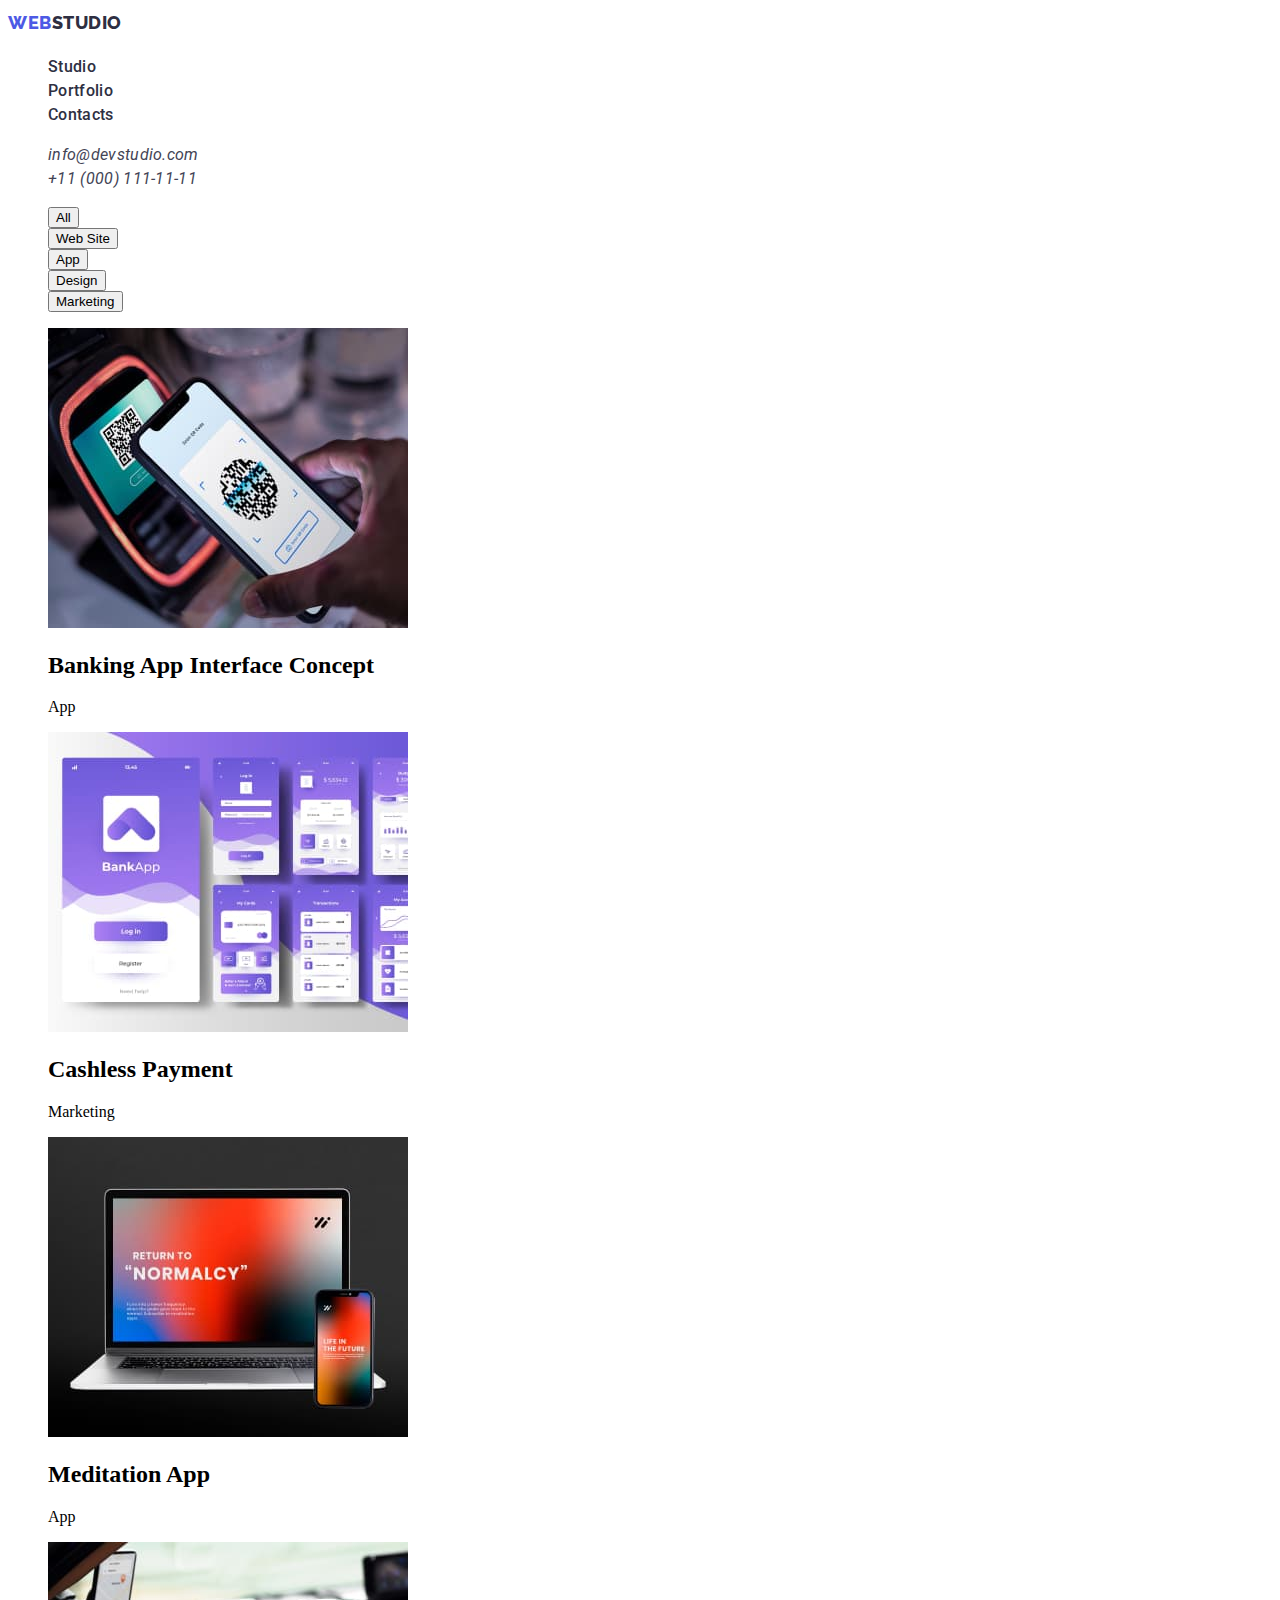
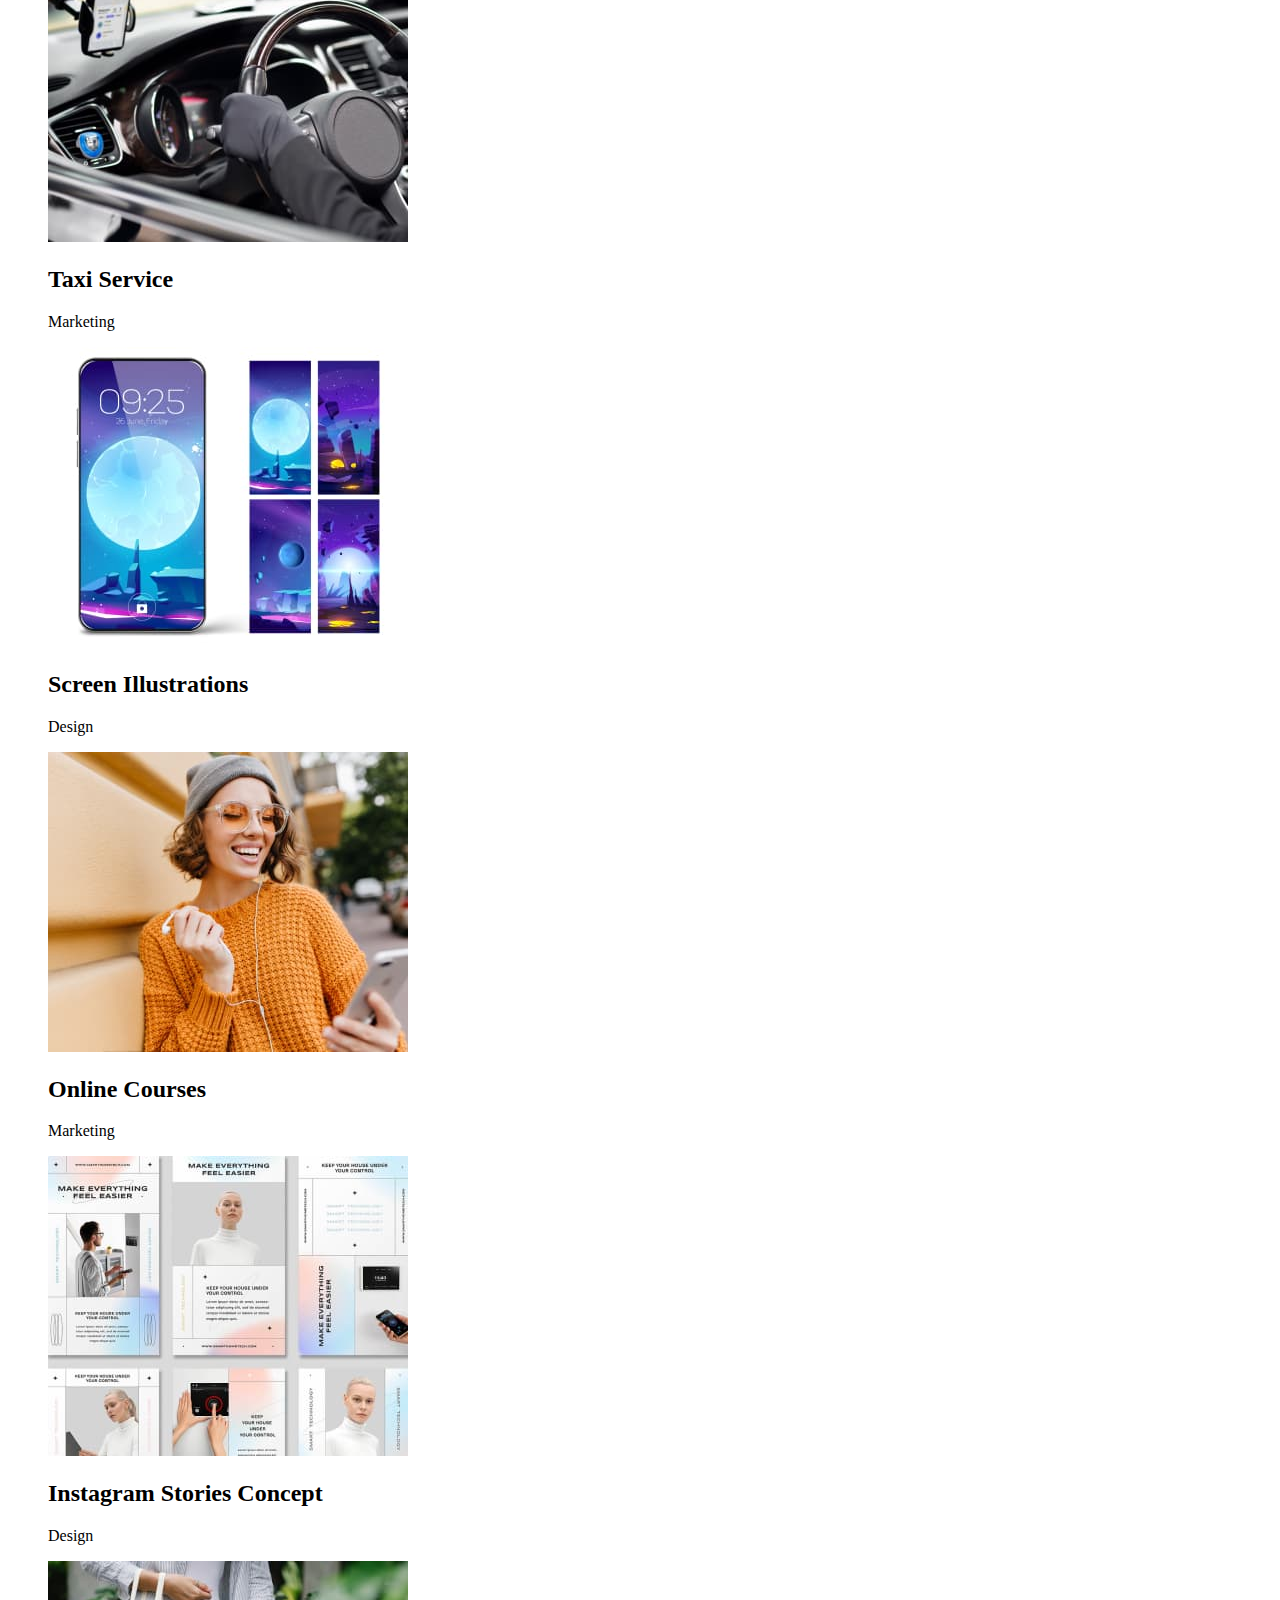
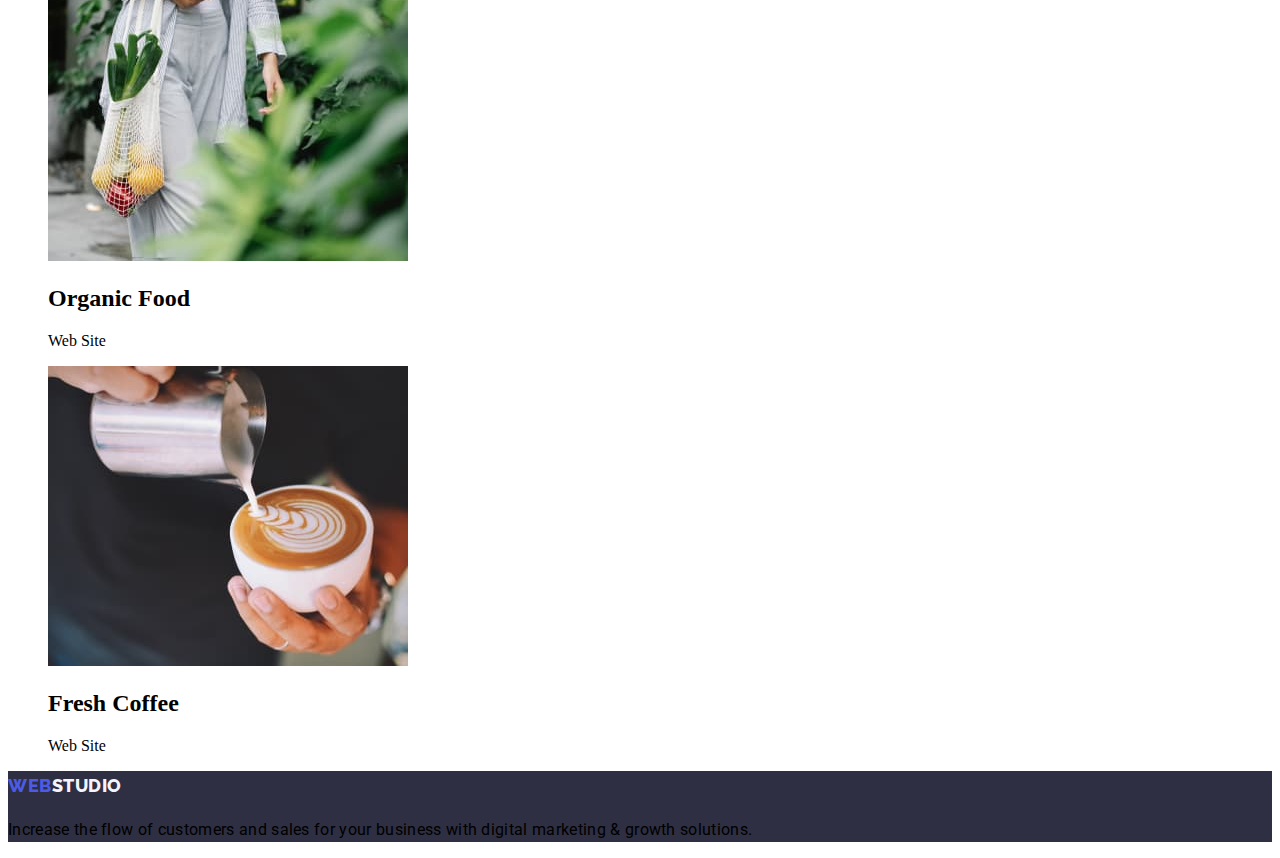
==== portfolio.html @ 64f7fc0b "css" ====
<!DOCTYPE html>
<html lang="en">
  <head>
    <meta charset="UTF-8" />
    <meta http-equiv="X-UA-Compatible" content="IE=edge" />
    <meta name="viewport" content="width=device-width, initial-scale=1.0" />
    <title>Portfolio</title>
    <link rel="preconnect" href="https://fonts.googleapis.com" />
    <link rel="preconnect" href="https://fonts.gstatic.com" crossorigin />
    <link
      href="https://fonts.googleapis.com/css2?family=Raleway:wght@800&family=Roboto:wght@400;500;700;900&display=swap"
      rel="stylesheet"
    />
    <link rel="stylesheet" href="./css/styles.css" />
  </head>
  <body>
    <header>
      <nav>
        <a class="logo link" href="./index.html"
          >WEB<span class="second-part-logo-header">STUDIO</span></a
        >
        <ul class="list">
          <li><a class="menu-link link" href="./index.html">Studio</a></li>
          <li>
            <a class="menu-link link" href="./portfolio.html">Portfolio</a>
          </li>
          <li><a class="menu-link link" href="">Contacts</a></li>
        </ul>
      </nav>
      <address>
        <ul class="list">
          <li>
            <a class="contacts link" href="mailto:info@devstudio.com"
              >info@devstudio.com</a
            >
          </li>
          <li>
            <a class="contacts link" href="tel:+110001111111"
              >+11 (000) 111-11-11</a
            >
          </li>
        </ul>
      </address>
    </header>
    <section>
      <ul class="list">
        <li><button type="button">All</button></li>
        <li><button type="button">Web Site</button></li>
        <li><button type="button">App</button></li>
        <li><button type="button">Design</button></li>
        <li><button type="button">Marketing</button></li>
      </ul>
      <ul class="list">
        <li>
          <img
            src="./images/section-1-image-1.jpg"
            alt="image"
            width="360"
            height="300"
          />
          <h2>Banking App Interface Concept</h2>
          <p>App</p>
        </li>
        <li>
          <img
            src="./images/section-1-image-2.jpg"
            alt="image"
            width="360"
            height="300"
          />
          <h2>Cashless Payment</h2>
          <p>Marketing</p>
        </li>
        <li>
          <img
            src="./images/section-1-image-3.jpg"
            alt="image"
            width="360"
            height="300"
          />
          <h2>Meditation App</h2>
          <p>App</p>
        </li>
      </ul>
    </section>
    <section>
      <ul class="list">
        <li>
          <img
            src="./images/section-2-image-1.jpg"
            alt="image"
            width="360"
            height="300"
          />
          <h2>Taxi Service</h2>
          <p>Marketing</p>
        </li>
        <li>
          <img
            src="./images/section-2-image-2.jpg"
            alt="image"
            width="360"
            height="300"
          />
          <h2>Screen Illustrations</h2>
          <p>Design</p>
        </li>
        <li>
          <img
            src="./images/section-2-image-3.jpg"
            alt="image"
            width="360"
            height="300"
          />
          <h2>Online Courses</h2>
          <p>Marketing</p>
        </li>
      </ul>
    </section>
    <section>
      <ul class="list">
        <li>
          <img
            src="./images/section-3-image-1.jpg"
            alt="image"
            width="360"
            height="300"
          />
          <h2>Instagram Stories Concept</h2>
          <p>Design</p>
        </li>
        <li>
          <img
            src="./images/section-3-image-2.jpg"
            alt="image"
            width="360"
            height="300"
          />
          <h2>Organic Food</h2>
          <p>Web Site</p>
        </li>
        <li>
          <img
            src="./images/section-3-image-3.jpg"
            alt="image"
            width="360"
            height="300"
          />
          <h2>Fresh Coffee</h2>
          <p>Web Site</p>
        </li>
      </ul>
    </section>
    <footer class="page-footer">
      <a class="logo link" href="./index.html"
        >WEB<span class="second-part-logo-footer">STUDIO</span></a
      >
      <p class="text-footer">
        Increase the flow of customers and sales for your business with digital
        marketing & growth solutions.
      </p>
    </footer>
  </body>
</html>
---- css/styles.css ----
button {
  cursor: pointer;
}
.menu-link {
  font-family: "Roboto", sans-serif;
  font-weight: 500;
  font-size: 16px;
  line-height: 24px;
  letter-spacing: 0.02em;

  color: #2e2f42;
}
.list {
  list-style: none;
}
.link {
  text-decoration: none;
}
.contacts {
  font-family: "Roboto", sans-serif;
  font-weight: 400;
  font-size: 16px;
  line-height: 24px;
  letter-spacing: 0.02em;

  color: #434455;
}
.text-footer {
  font-family: "Roboto", sans-serif;
  font-weight: 400;
  font-size: 16px;
  line-height: 24px;
  letter-spacing: 0.02em;

  /* color: #f4f4fd; */
}
.page-title {
  font-family: "Roboto", sans-serif;
  font-weight: 700;
  font-size: 56px;
  line-height: 60px;
  text-align: center;
  letter-spacing: 0.02em;

  /* color: #FFFFFF; */
}
.subtitle {
  font-family: "Roboto", sans-serif;
  font-weight: 500;
  font-size: 20px;
  line-height: 24px;
  letter-spacing: 0.02em;

  color: #2e2f42;
}
.description {
  font-family: "Roboto", sans-serif;
  font-weight: 400;
  font-size: 16px;
  line-height: 24px;
  letter-spacing: 0.02em;

  color: #434455;
}
.section-title {
  font-family: "Roboto", sans-serif;
  font-weight: 700;
  font-size: 36px;
  line-height: 1.11;
  text-align: center;
  letter-spacing: 0.02em;
  text-transform: capitalize;

  color: #2e2f42;
}
.center-subtitle {
  font-family: "Roboto", sans-serif;
  font-weight: 500;
  font-size: 20px;
  line-height: 24px;
  text-align: center;
  letter-spacing: 0.02em;

  color: #2e2f42;
}
.center-description {
  font-family: "Roboto", sans-serif;
  font-weight: 400;
  font-size: 16px;
  line-height: 24px;
  text-align: center;
  letter-spacing: 0.02em;

  color: #434455;
}
.logo {
  font-family: "Raleway", sans-serif;
  font-weight: 800;
  font-size: 18px;
  line-height: 1.7;
  display: flex;
  align-items: center;
  letter-spacing: 0.03em;
  text-transform: uppercase;

  color: #4d5ae5;
}
.last-section {
  background-color: #f4f4fd;
}
.first-item {
  background-color: #ffffff;
}
.page-footer {
  background-color: #2e2f42;
}
.second-part-logo-footer {
  font-family: "Raleway", sans-serif;
  font-weight: 800;
  font-size: 18px;
  line-height: 1.7;
  display: flex;
  align-items: center;
  letter-spacing: 0.03em;
  text-transform: uppercase;

  color: #f4f4fd;
}
.second-part-logo-header {
  font-family: "Raleway", sans-serif;
  font-weight: 800;
  font-size: 18px;
  line-height: 1.7;
  display: flex;
  align-items: center;
  letter-spacing: 0.03em;
  text-transform: uppercase;

  color: #2e2f42;
}
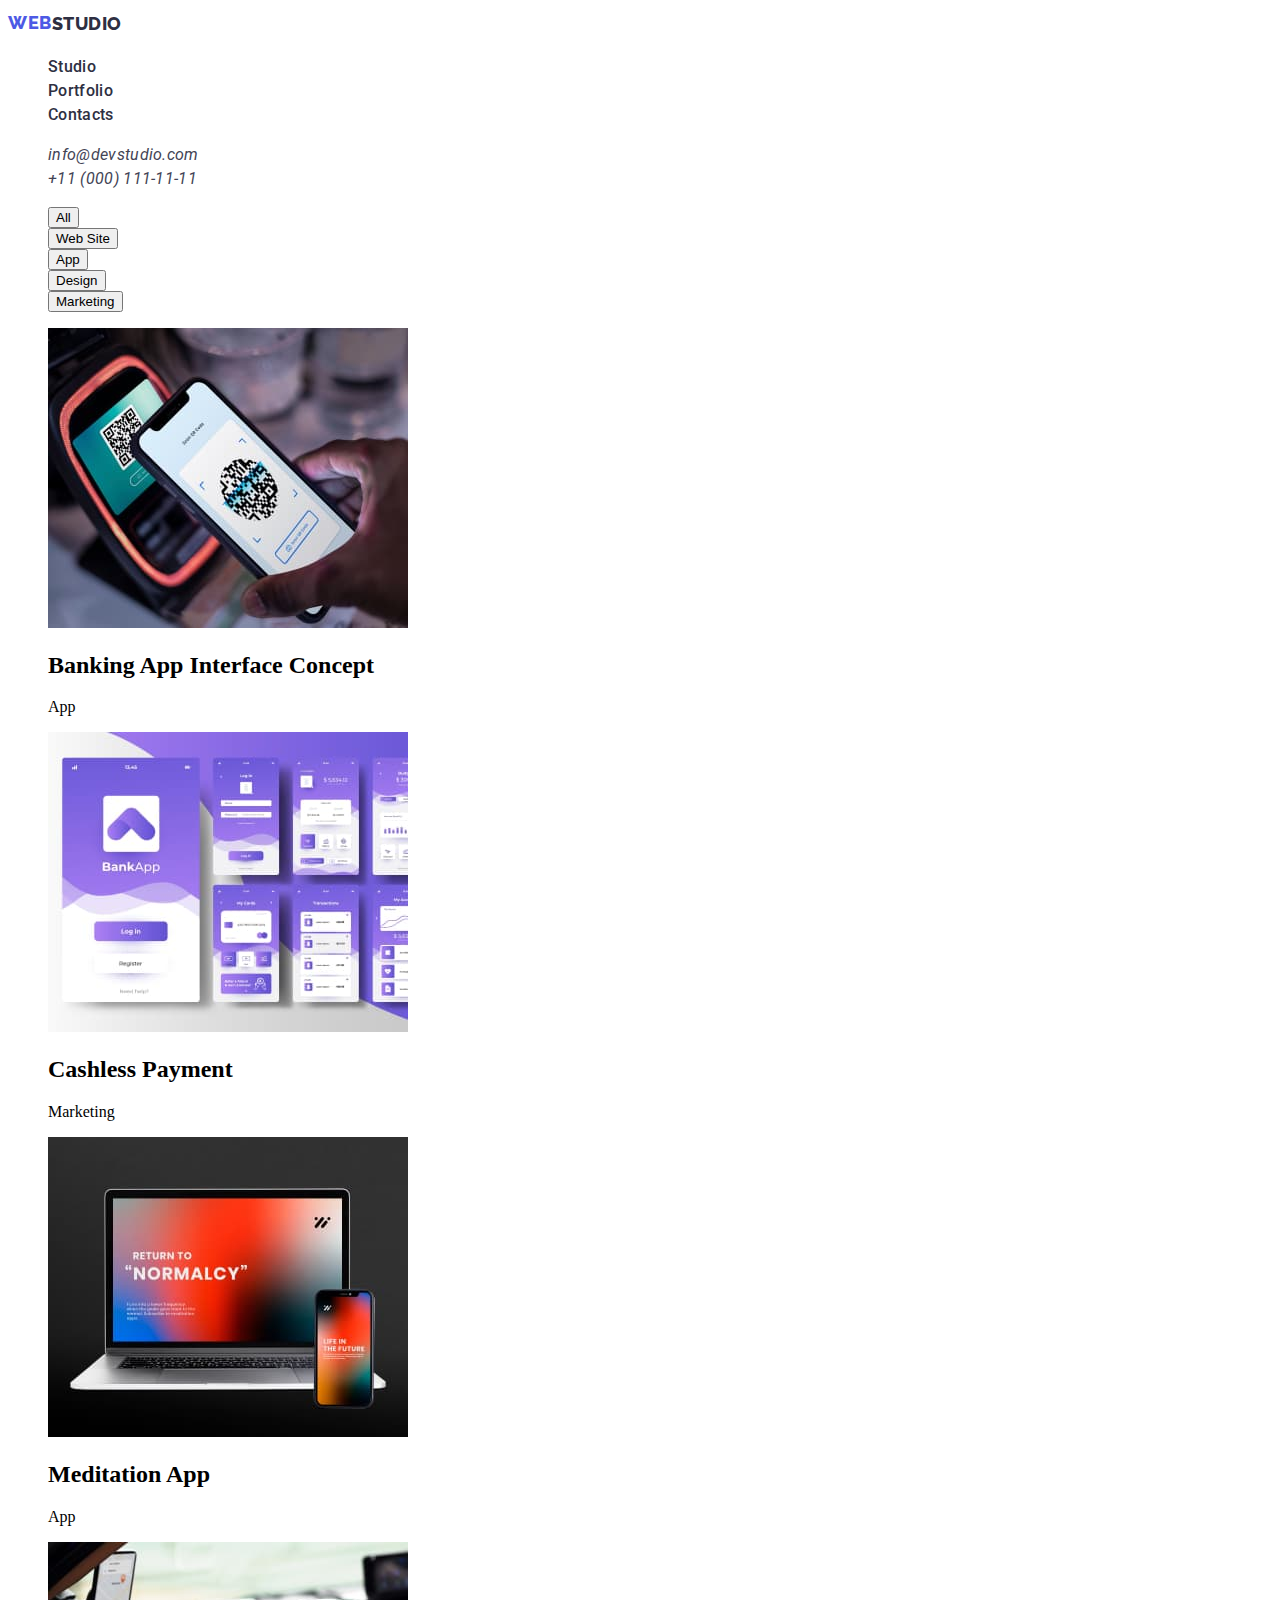
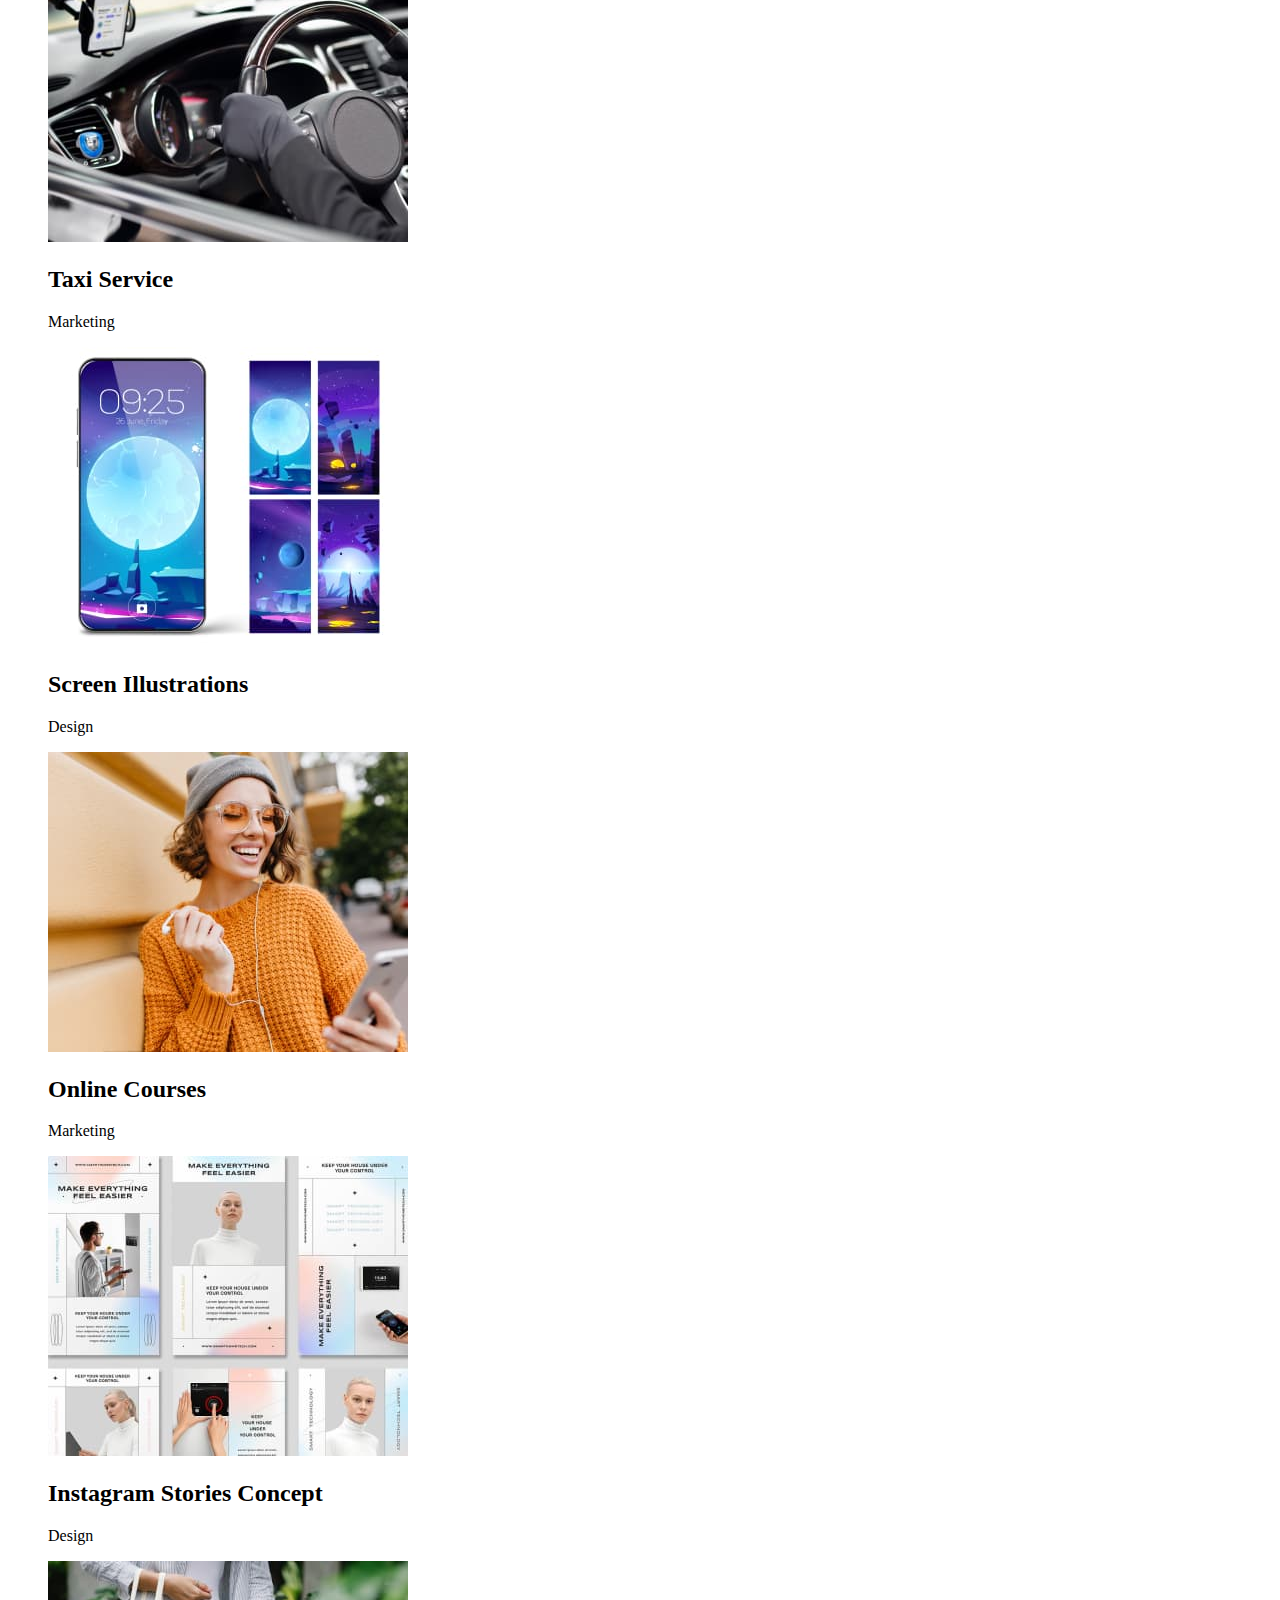
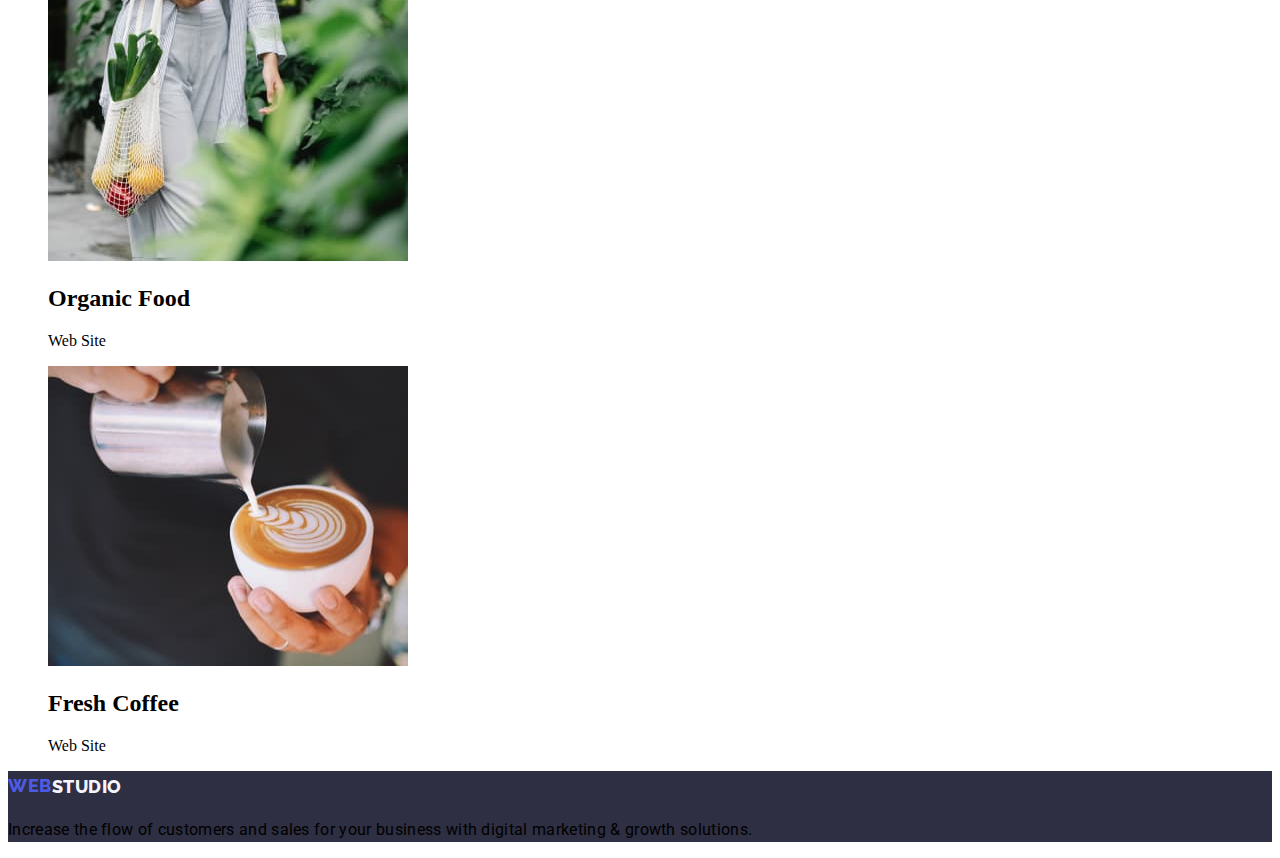
==== commit 4b176149: "css" ====
--- a/portfolio.html
+++ b/portfolio.html
@@ -17,7 +17,7 @@
     <header>
       <nav>
         <a class="logo link" href="./index.html"
-          >WEB<span class="second-part-logo-header">STUDIO</span></a
+          >WEB<span class="second-part-logo-header">Studio</span></a
         >
         <ul class="list">
           <li><a class="menu-link link" href="./index.html">Studio</a></li>
@@ -153,7 +153,7 @@
     </section>
     <footer class="page-footer">
       <a class="logo link" href="./index.html"
-        >WEB<span class="second-part-logo-footer">STUDIO</span></a
+        >WEB<span class="second-part-logo-footer">Studio</span></a
       >
       <p class="text-footer">
         Increase the flow of customers and sales for your business with digital
--- a/css/styles.css
+++ b/css/styles.css
@@ -118,7 +118,7 @@
   font-family: "Raleway", sans-serif;
   font-weight: 800;
   font-size: 18px;
-  line-height: 1.7;
+  line-height: 1.17;
   display: flex;
   align-items: center;
   letter-spacing: 0.03em;
@@ -130,7 +130,7 @@
   font-family: "Raleway", sans-serif;
   font-weight: 800;
   font-size: 18px;
-  line-height: 1.7;
+  line-height: 1.17;
   display: flex;
   align-items: center;
   letter-spacing: 0.03em;
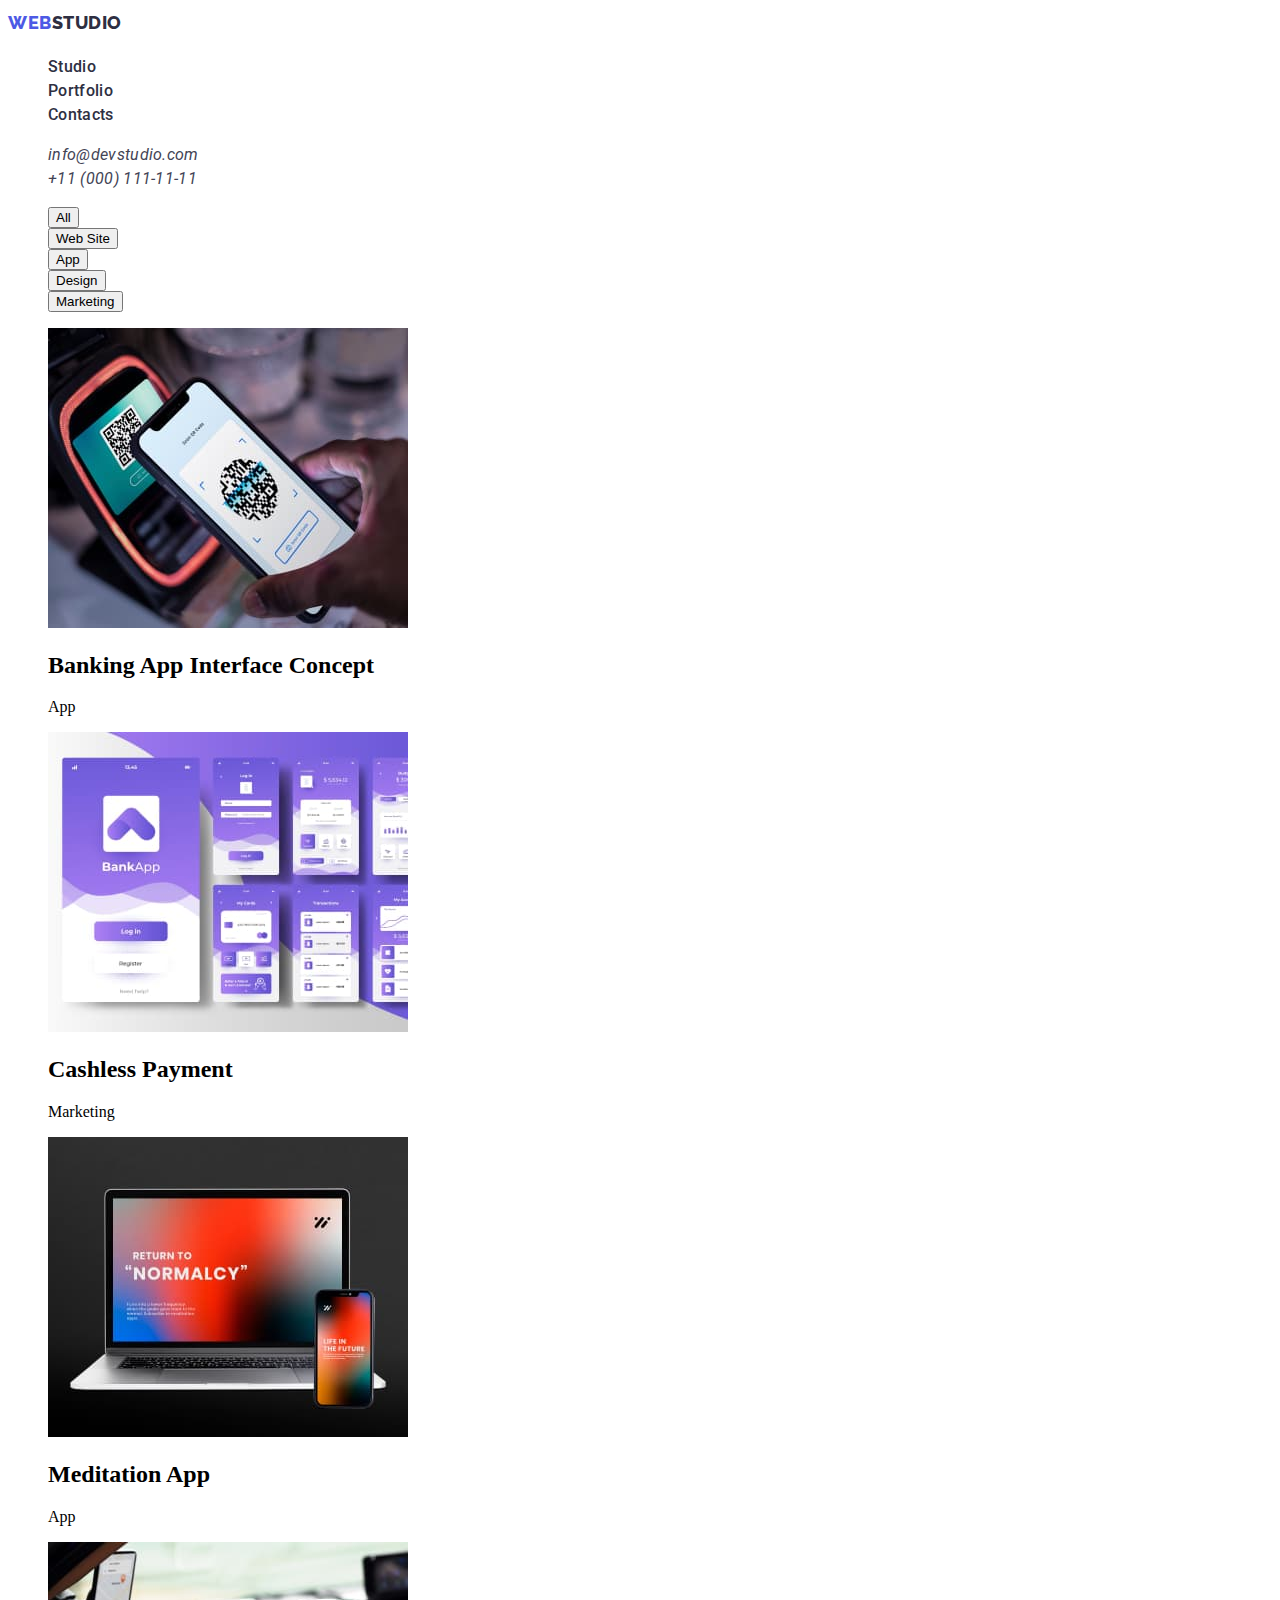
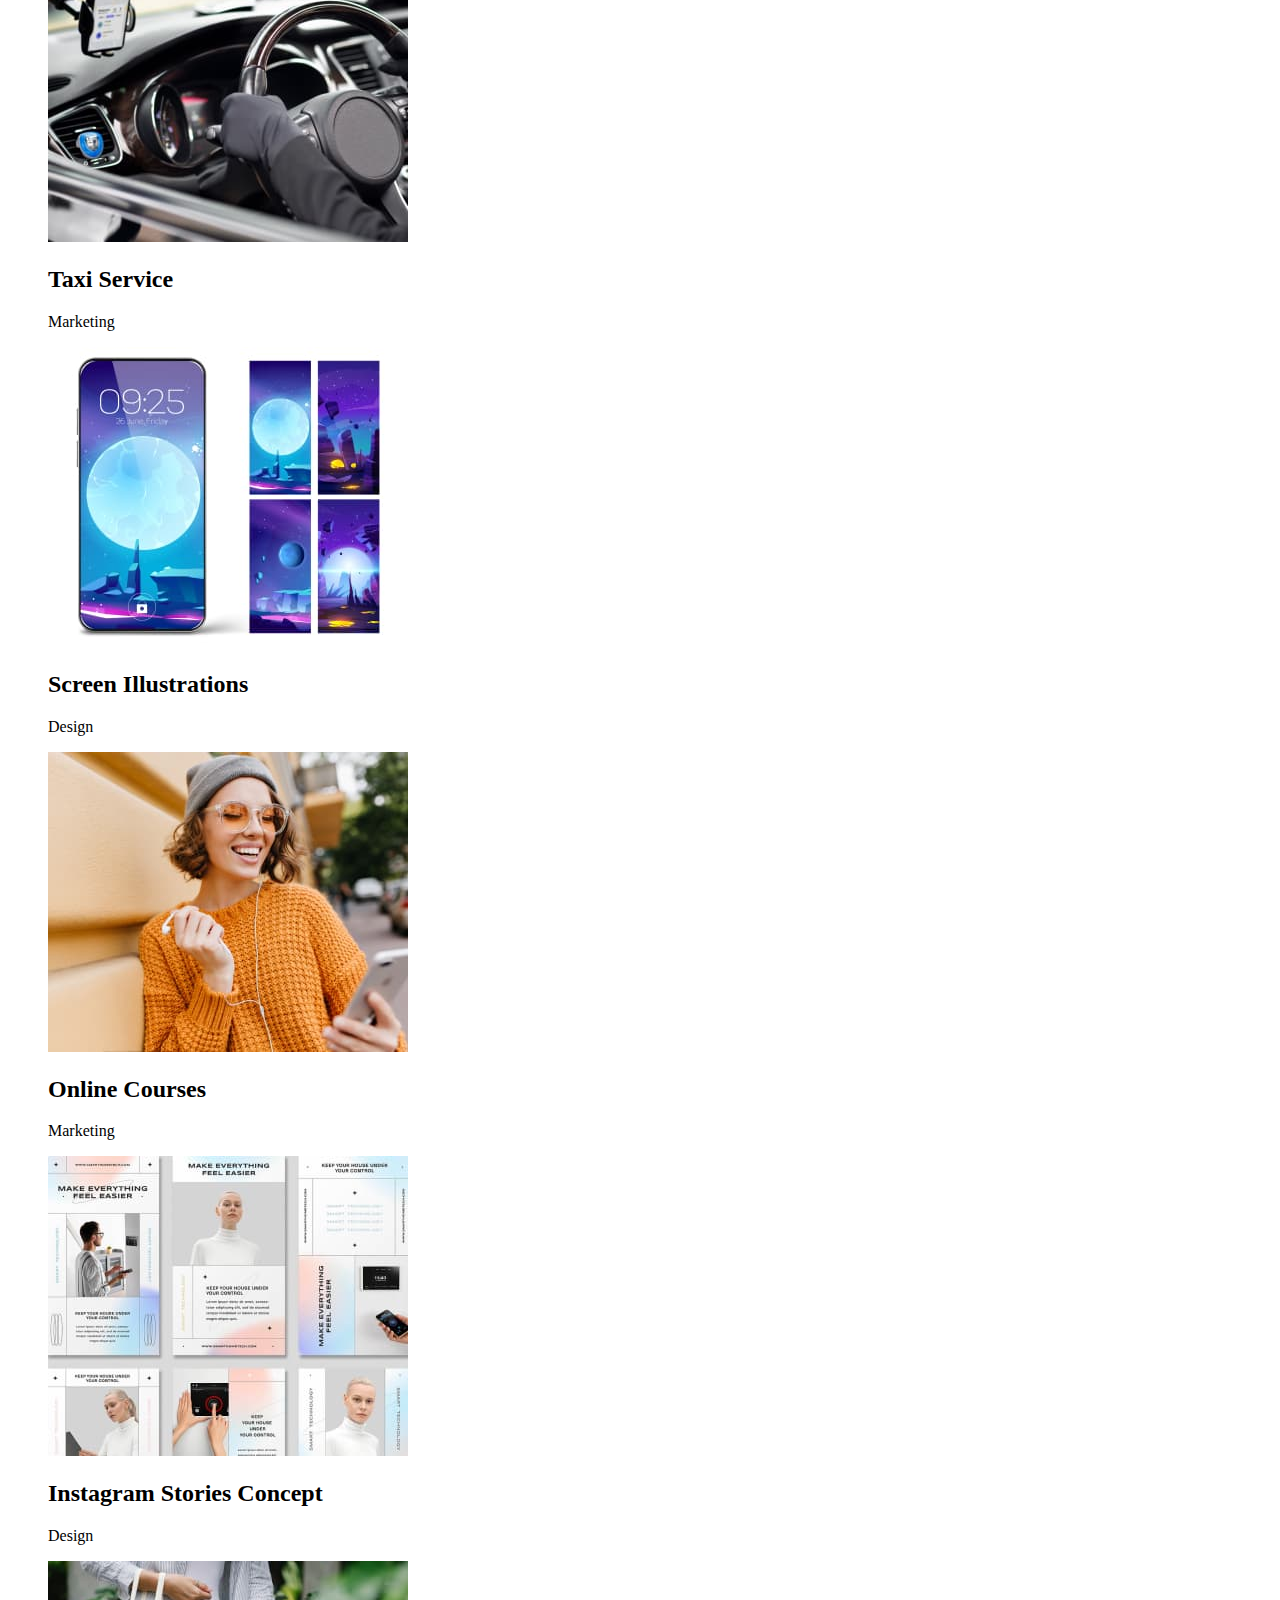
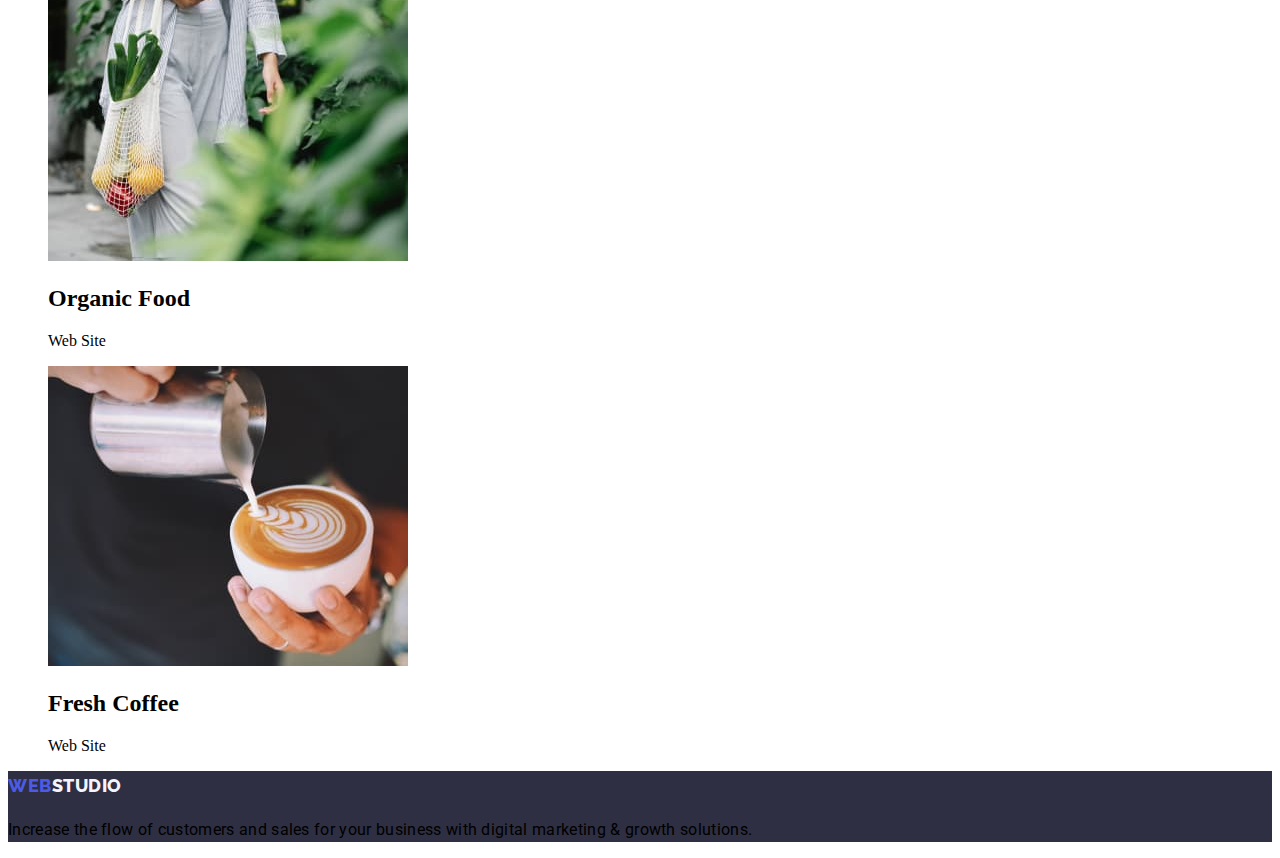
==== commit 1ba28c9e: "css" ====
--- a/portfolio.html
+++ b/portfolio.html
@@ -17,7 +17,7 @@
     <header>
       <nav>
         <a class="logo link" href="./index.html"
-          >WEB<span class="second-part-logo-header">Studio</span></a
+          >WEB<span class="second-part-logo-header">STUDIO</span></a
         >
         <ul class="list">
           <li><a class="menu-link link" href="./index.html">Studio</a></li>
@@ -153,7 +153,7 @@
     </section>
     <footer class="page-footer">
       <a class="logo link" href="./index.html"
-        >WEB<span class="second-part-logo-footer">Studio</span></a
+        >WEB<span class="second-part-logo-footer">STUDIO</span></a
       >
       <p class="text-footer">
         Increase the flow of customers and sales for your business with digital
--- a/css/styles.css
+++ b/css/styles.css
@@ -118,7 +118,7 @@
   font-family: "Raleway", sans-serif;
   font-weight: 800;
   font-size: 18px;
-  line-height: 1.17;
+  line-height: 1.7;
   display: flex;
   align-items: center;
   letter-spacing: 0.03em;
@@ -130,7 +130,7 @@
   font-family: "Raleway", sans-serif;
   font-weight: 800;
   font-size: 18px;
-  line-height: 1.17;
+  line-height: 1.7;
   display: flex;
   align-items: center;
   letter-spacing: 0.03em;
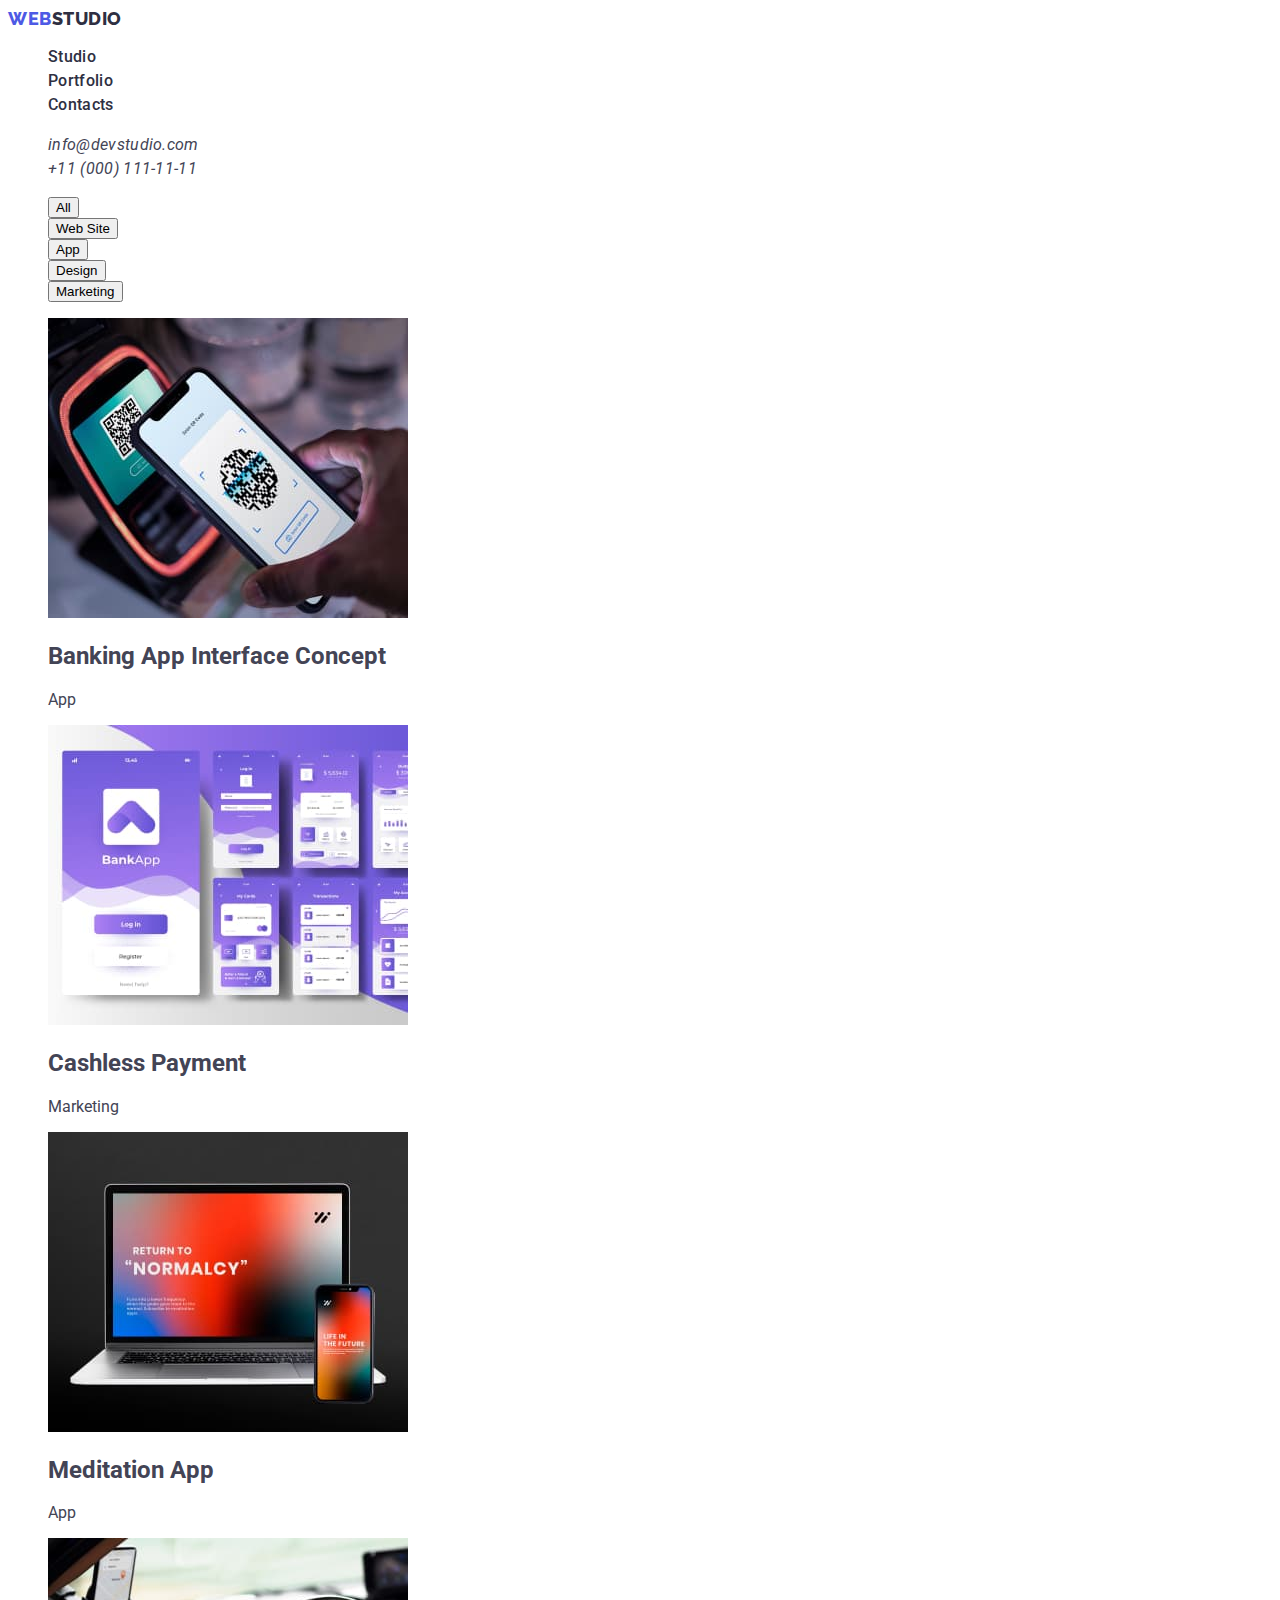
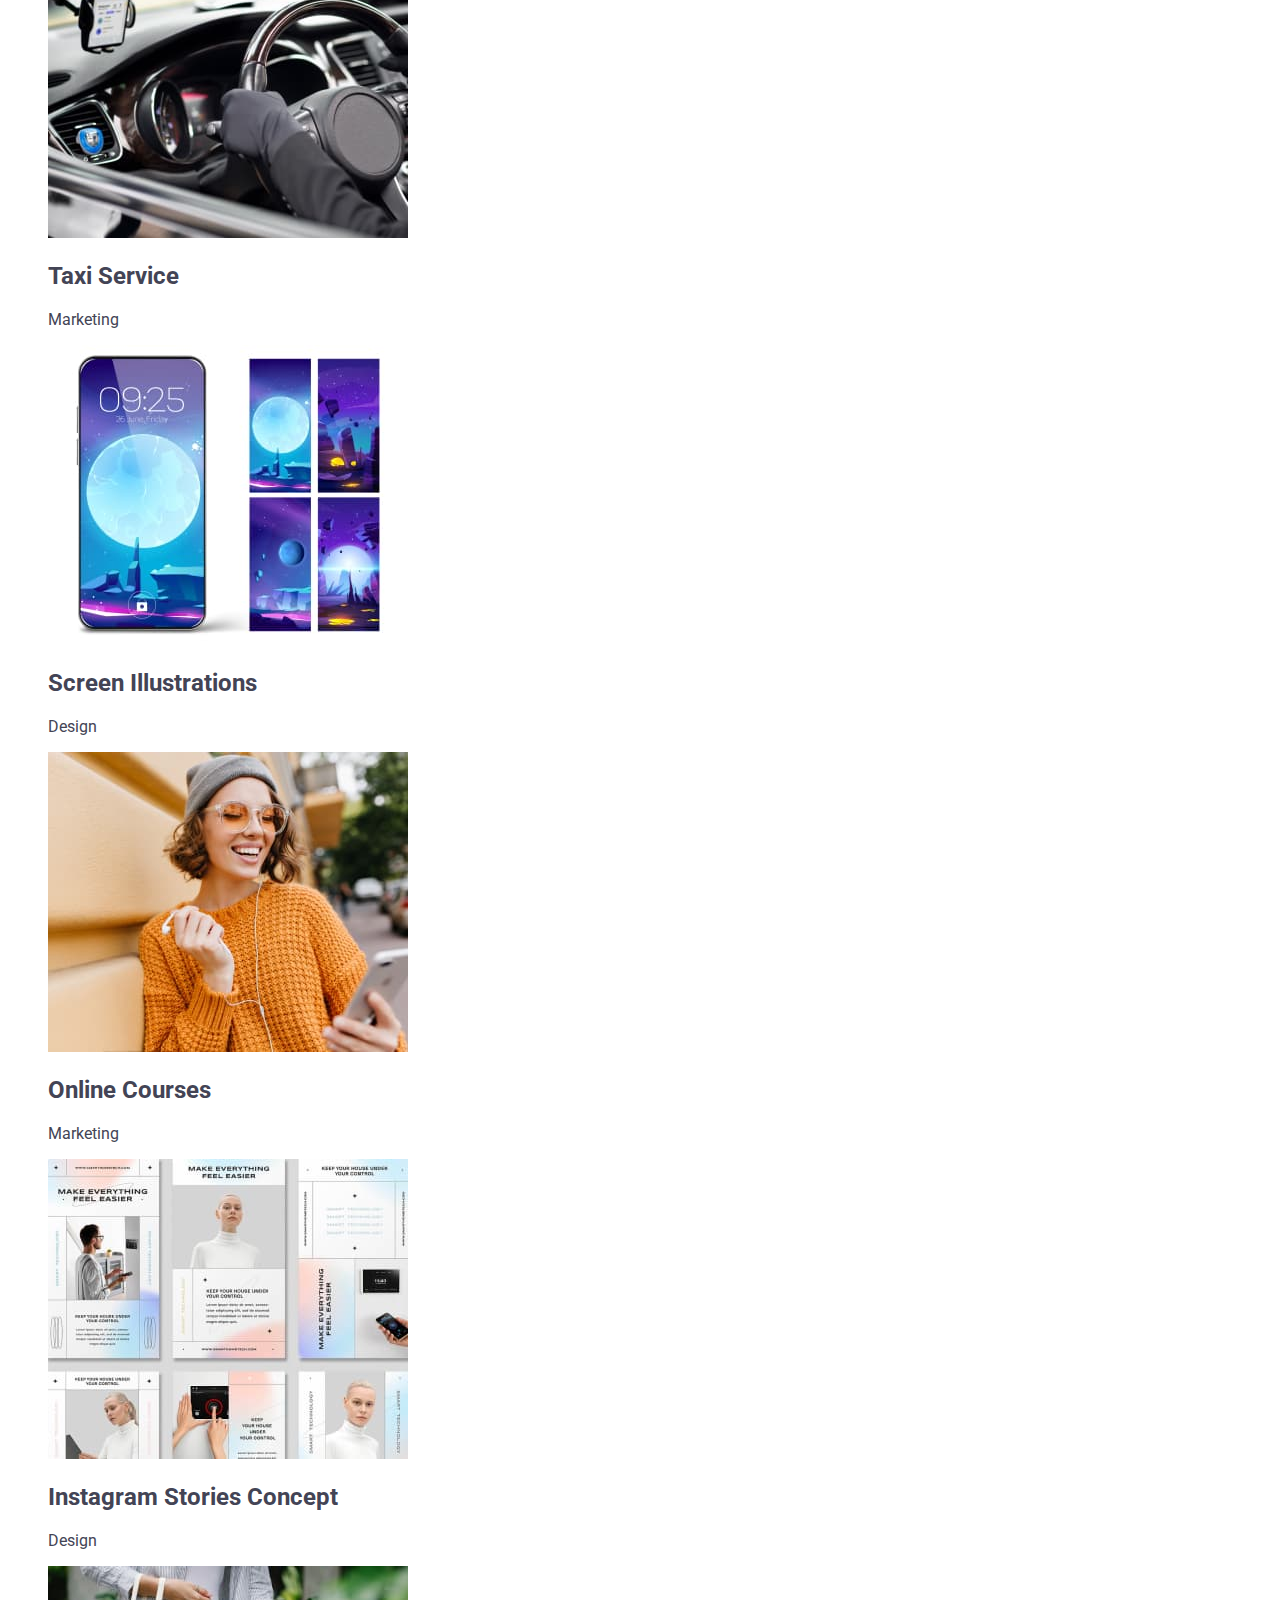
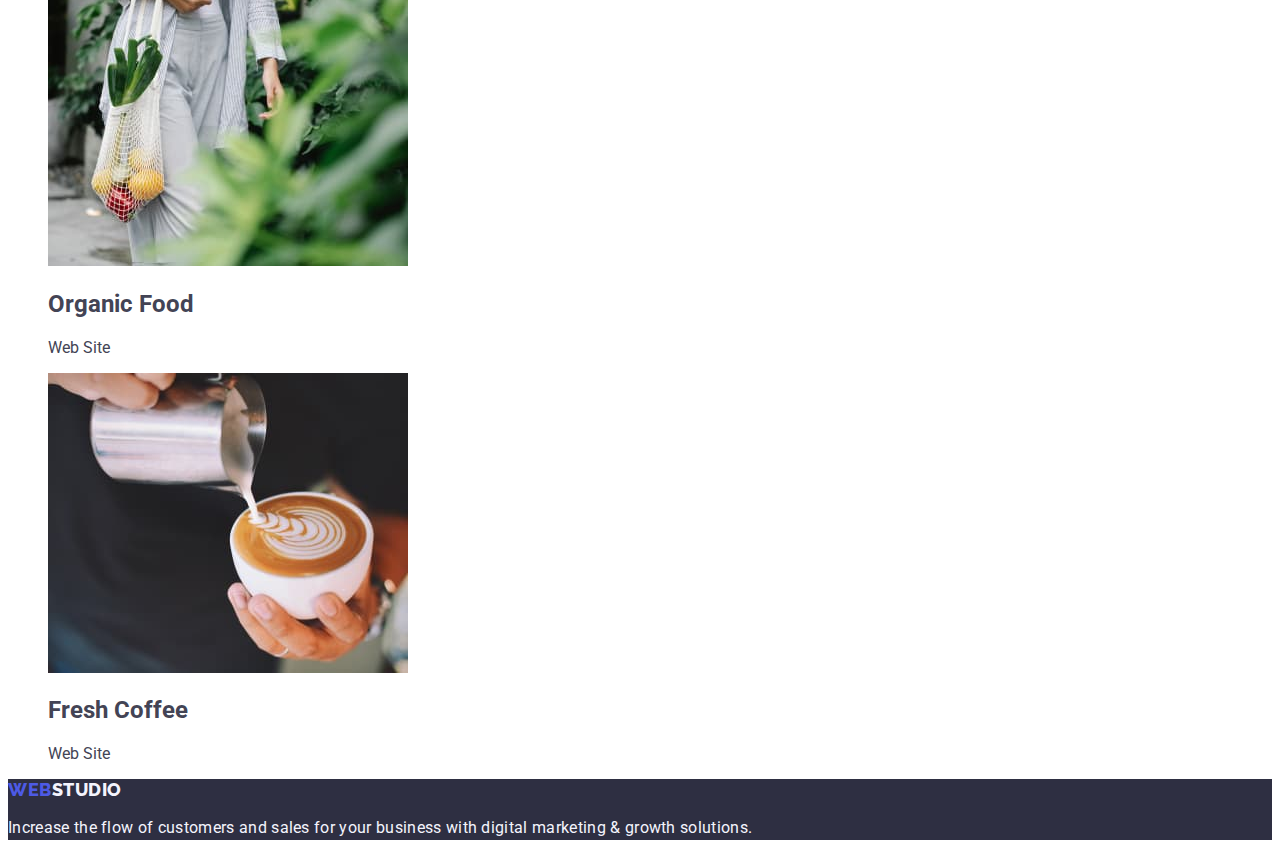
==== commit 95a8df1c: "css" ====
--- a/portfolio.html
+++ b/portfolio.html
@@ -17,7 +17,7 @@
     <header>
       <nav>
         <a class="logo link" href="./index.html"
-          >WEB<span class="second-part-logo-header">STUDIO</span></a
+          >WEB<span class="second-part-logo-header">Studio</span></a
         >
         <ul class="list">
           <li><a class="menu-link link" href="./index.html">Studio</a></li>
@@ -153,7 +153,7 @@
     </section>
     <footer class="page-footer">
       <a class="logo link" href="./index.html"
-        >WEB<span class="second-part-logo-footer">STUDIO</span></a
+        >WEB<span class="second-part-logo-footer">Studio</span></a
       >
       <p class="text-footer">
         Increase the flow of customers and sales for your business with digital
--- a/css/styles.css
+++ b/css/styles.css
@@ -32,7 +32,7 @@
   line-height: 24px;
   letter-spacing: 0.02em;
 
-  /* color: #f4f4fd; */
+  color: #f4f4fd;
 }
 .page-title {
   font-family: "Roboto", sans-serif;
@@ -42,7 +42,7 @@
   text-align: center;
   letter-spacing: 0.02em;
 
-  /* color: #FFFFFF; */
+  color: #ffffff;
 }
 .subtitle {
   font-family: "Roboto", sans-serif;
@@ -97,7 +97,7 @@
   font-family: "Raleway", sans-serif;
   font-weight: 800;
   font-size: 18px;
-  line-height: 1.7;
+  line-height: 1.17;
   display: flex;
   align-items: center;
   letter-spacing: 0.03em;
@@ -118,7 +118,7 @@
   font-family: "Raleway", sans-serif;
   font-weight: 800;
   font-size: 18px;
-  line-height: 1.7;
+  line-height: 1.17;
   display: flex;
   align-items: center;
   letter-spacing: 0.03em;
@@ -130,7 +130,7 @@
   font-family: "Raleway", sans-serif;
   font-weight: 800;
   font-size: 18px;
-  line-height: 1.7;
+  line-height: 1.17;
   display: flex;
   align-items: center;
   letter-spacing: 0.03em;
@@ -138,3 +138,11 @@
 
   color: #2e2f42;
 }
+body {
+  font-family: "Roboto", sans-serif;
+  color: #434455;
+  background-color: #ffffff;
+}
+.address {
+  font-style: normal;
+}
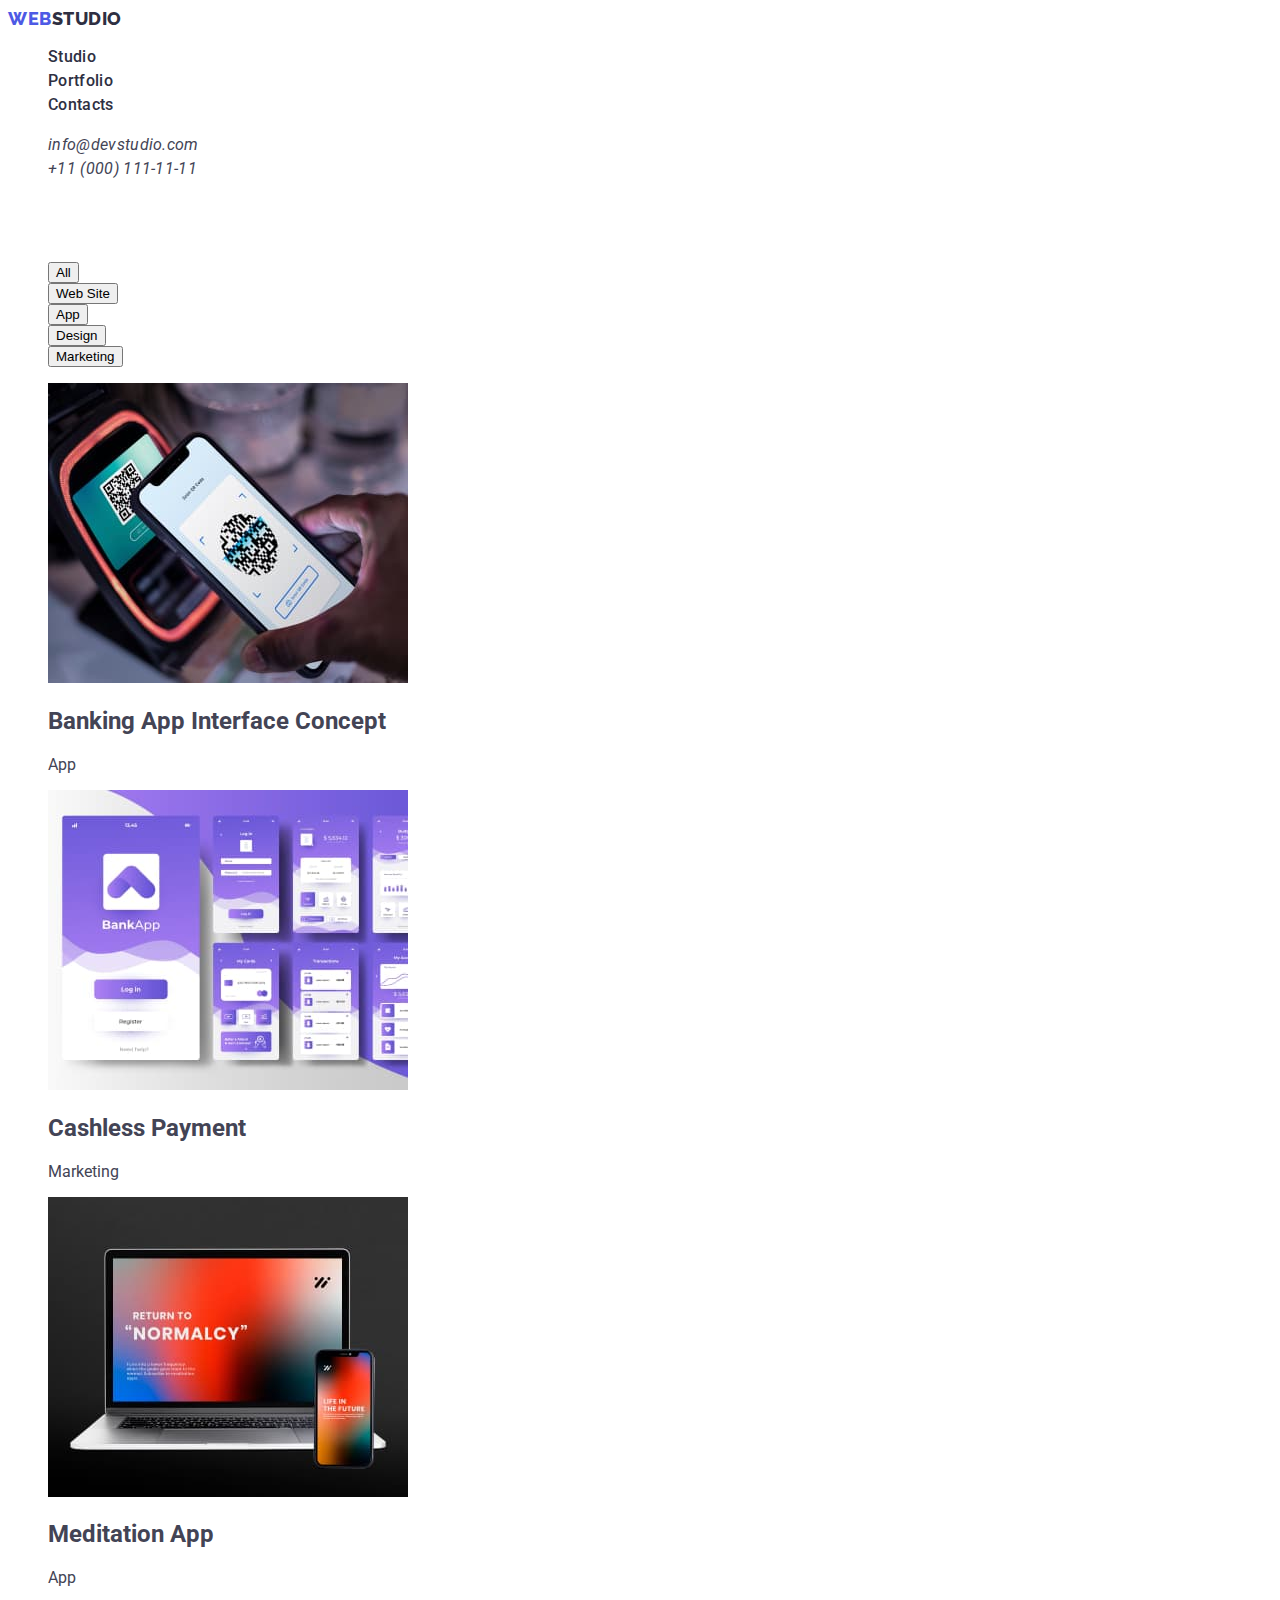
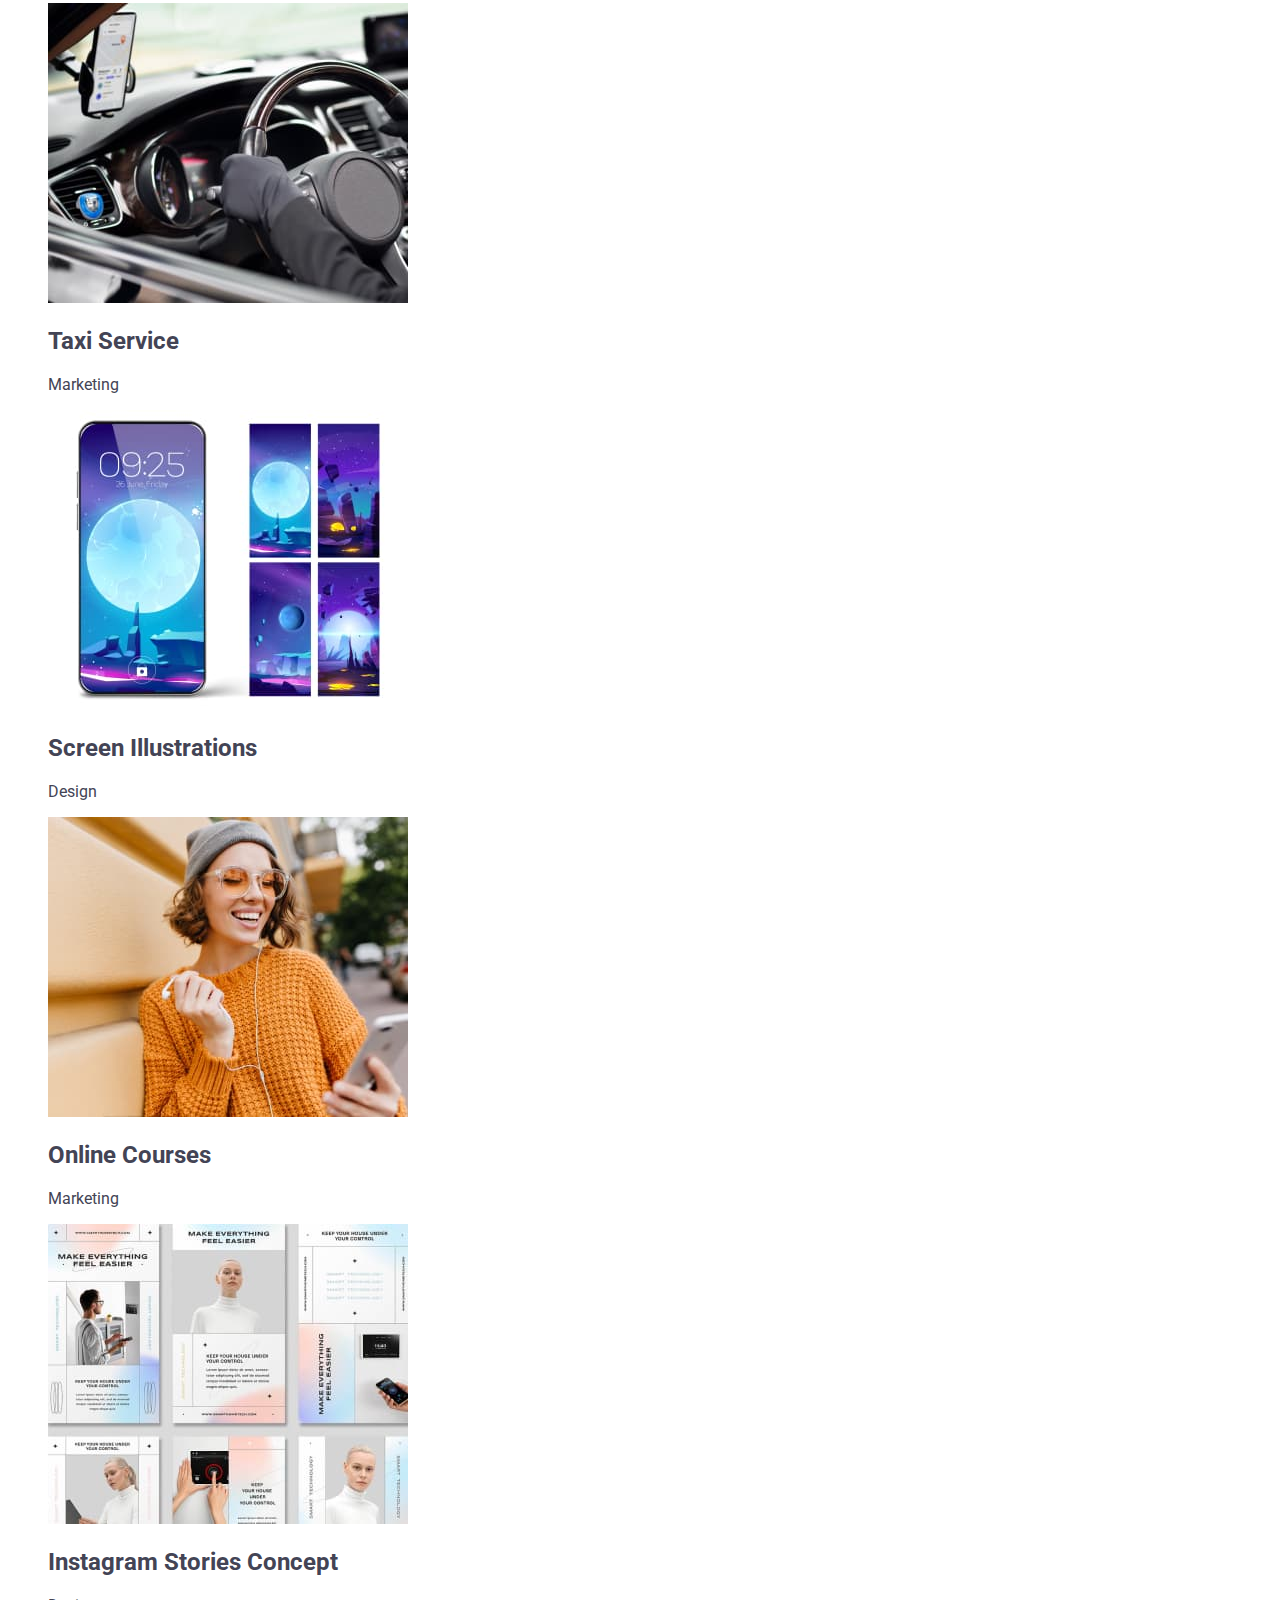
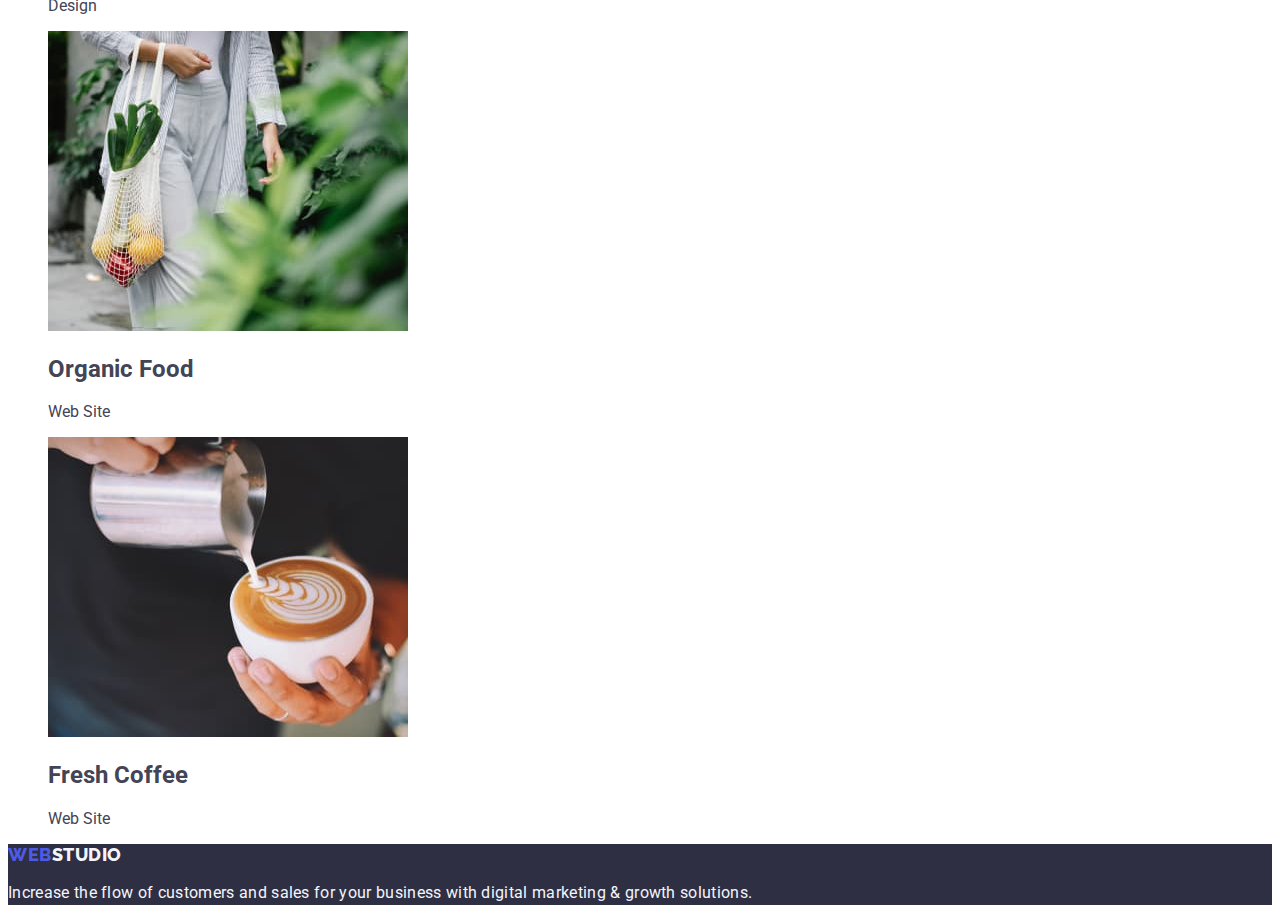
==== commit 582adaac: "css" ====
--- a/portfolio.html
+++ b/portfolio.html
@@ -17,7 +17,7 @@
     <header>
       <nav>
         <a class="logo link" href="./index.html"
-          >WEB<span class="second-part-logo-header">Studio</span></a
+          >Web<span class="second-part-logo-header">Studio</span></a
         >
         <ul class="list">
           <li><a class="menu-link link" href="./index.html">Studio</a></li>
@@ -42,118 +42,68 @@
         </ul>
       </address>
     </header>
-    <section>
-      <ul class="list">
-        <li><button type="button">All</button></li>
-        <li><button type="button">Web Site</button></li>
-        <li><button type="button">App</button></li>
-        <li><button type="button">Design</button></li>
-        <li><button type="button">Marketing</button></li>
-      </ul>
-      <ul class="list">
-        <li>
-          <img
-            src="./images/section-1-image-1.jpg"
-            alt="image"
-            width="360"
-            height="300"
-          />
-          <h2>Banking App Interface Concept</h2>
-          <p>App</p>
-        </li>
-        <li>
-          <img
-            src="./images/section-1-image-2.jpg"
-            alt="image"
-            width="360"
-            height="300"
-          />
-          <h2>Cashless Payment</h2>
-          <p>Marketing</p>
-        </li>
-        <li>
-          <img
-            src="./images/section-1-image-3.jpg"
-            alt="image"
-            width="360"
-            height="300"
-          />
-          <h2>Meditation App</h2>
-          <p>App</p>
-        </li>
-      </ul>
-    </section>
-    <section>
-      <ul class="list">
-        <li>
-          <img
-            src="./images/section-2-image-1.jpg"
-            alt="image"
-            width="360"
-            height="300"
-          />
-          <h2>Taxi Service</h2>
-          <p>Marketing</p>
-        </li>
-        <li>
-          <img
-            src="./images/section-2-image-2.jpg"
-            alt="image"
-            width="360"
-            height="300"
-          />
-          <h2>Screen Illustrations</h2>
-          <p>Design</p>
-        </li>
-        <li>
-          <img
-            src="./images/section-2-image-3.jpg"
-            alt="image"
-            width="360"
-            height="300"
-          />
-          <h2>Online Courses</h2>
-          <p>Marketing</p>
-        </li>
-      </ul>
-    </section>
-    <section>
-      <ul class="list">
-        <li>
-          <img
-            src="./images/section-3-image-1.jpg"
-            alt="image"
-            width="360"
-            height="300"
-          />
-          <h2>Instagram Stories Concept</h2>
-          <p>Design</p>
-        </li>
-        <li>
-          <img
-            src="./images/section-3-image-2.jpg"
-            alt="image"
-            width="360"
-            height="300"
-          />
-          <h2>Organic Food</h2>
-          <p>Web Site</p>
-        </li>
-        <li>
-          <img
-            src="./images/section-3-image-3.jpg"
-            alt="image"
-            width="360"
-            height="300"
-          />
-          <h2>Fresh Coffee</h2>
-          <p>Web Site</p>
-        </li>
-      </ul>
-    </section>
+    <main>
+      <section>
+        <h1 class="hidden-title">Title</h1>
+        <ul>
+          <li class="list"><button type="button">All</button></li>
+          <li class="list"><button type="button">Web Site</button></li>
+          <li class="list"><button type="button">App</button></li>
+          <li class="list"><button type="button">Design</button></li>
+          <li class="list"><button type="button">Marketing</button></li>
+        </ul>
+        <ul>
+          <li class="list">
+            <img src="./images/section-1-image-1.jpg" alt="image" />
+            <h2>Banking App Interface Concept</h2>
+            <p>App</p>
+          </li>
+          <li class="list">
+            <img src="./images/section-1-image-2.jpg" alt="image" />
+            <h2>Cashless Payment</h2>
+            <p>Marketing</p>
+          </li>
+          <li class="list">
+            <img src="./images/section-1-image-3.jpg" alt="image" />
+            <h2>Meditation App</h2>
+            <p>App</p>
+          </li>
+          <li class="list">
+            <img src="./images/section-2-image-1.jpg" alt="image" />
+            <h2>Taxi Service</h2>
+            <p>Marketing</p>
+          </li>
+          <li class="list">
+            <img src="./images/section-2-image-2.jpg" alt="image" />
+            <h2>Screen Illustrations</h2>
+            <p>Design</p>
+          </li>
+          <li class="list">
+            <img src="./images/section-2-image-3.jpg" alt="image" />
+            <h2>Online Courses</h2>
+            <p>Marketing</p>
+          </li>
+          <li class="list">
+            <img src="./images/section-3-image-1.jpg" alt="image" />
+            <h2>Instagram Stories Concept</h2>
+            <p>Design</p>
+          </li>
+          <li class="list">
+            <img src="./images/section-3-image-2.jpg" alt="image" />
+            <h2>Organic Food</h2>
+            <p>Web Site</p>
+          </li>
+          <li class="list">
+            <img src="./images/section-3-image-3.jpg" alt="image" />
+            <h2>Fresh Coffee</h2>
+            <p>Web Site</p>
+          </li>
+        </ul>
+      </section>
+    </main>
     <footer class="page-footer">
       <a class="logo link" href="./index.html"
-        >WEB<span class="second-part-logo-footer">Studio</span></a
+        >Web<span class="second-part-logo-footer">Studio</span></a
       >
       <p class="text-footer">
         Increase the flow of customers and sales for your business with digital
--- a/css/styles.css
+++ b/css/styles.css
@@ -41,6 +41,7 @@
   line-height: 60px;
   text-align: center;
   letter-spacing: 0.02em;
+  background-color: #2e2f42;
 
   color: #ffffff;
 }
@@ -146,3 +147,12 @@
 .address {
   font-style: normal;
 }
+.hidden-title {
+  visibility: hidden;
+}
+.first-section {
+  width: 1440px;
+  height: 600px;
+
+  background: #2e2f42;
+}
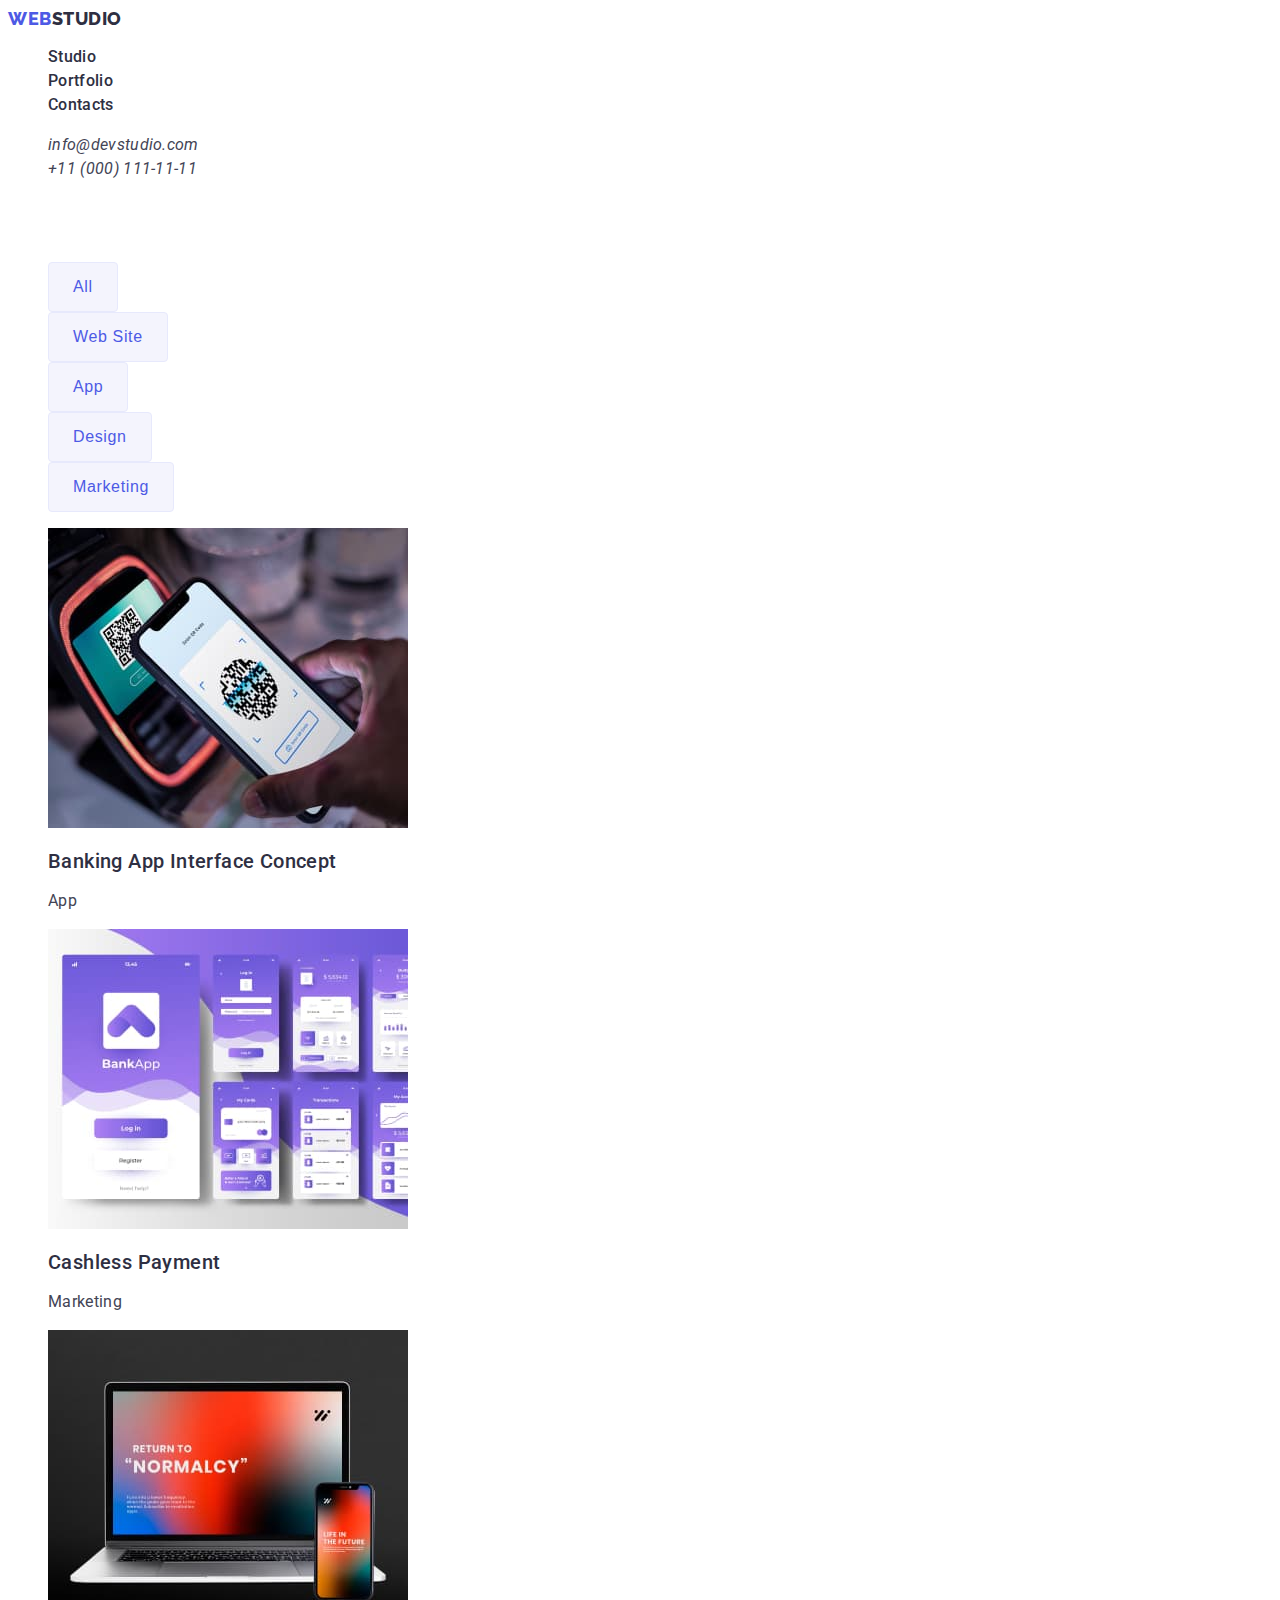
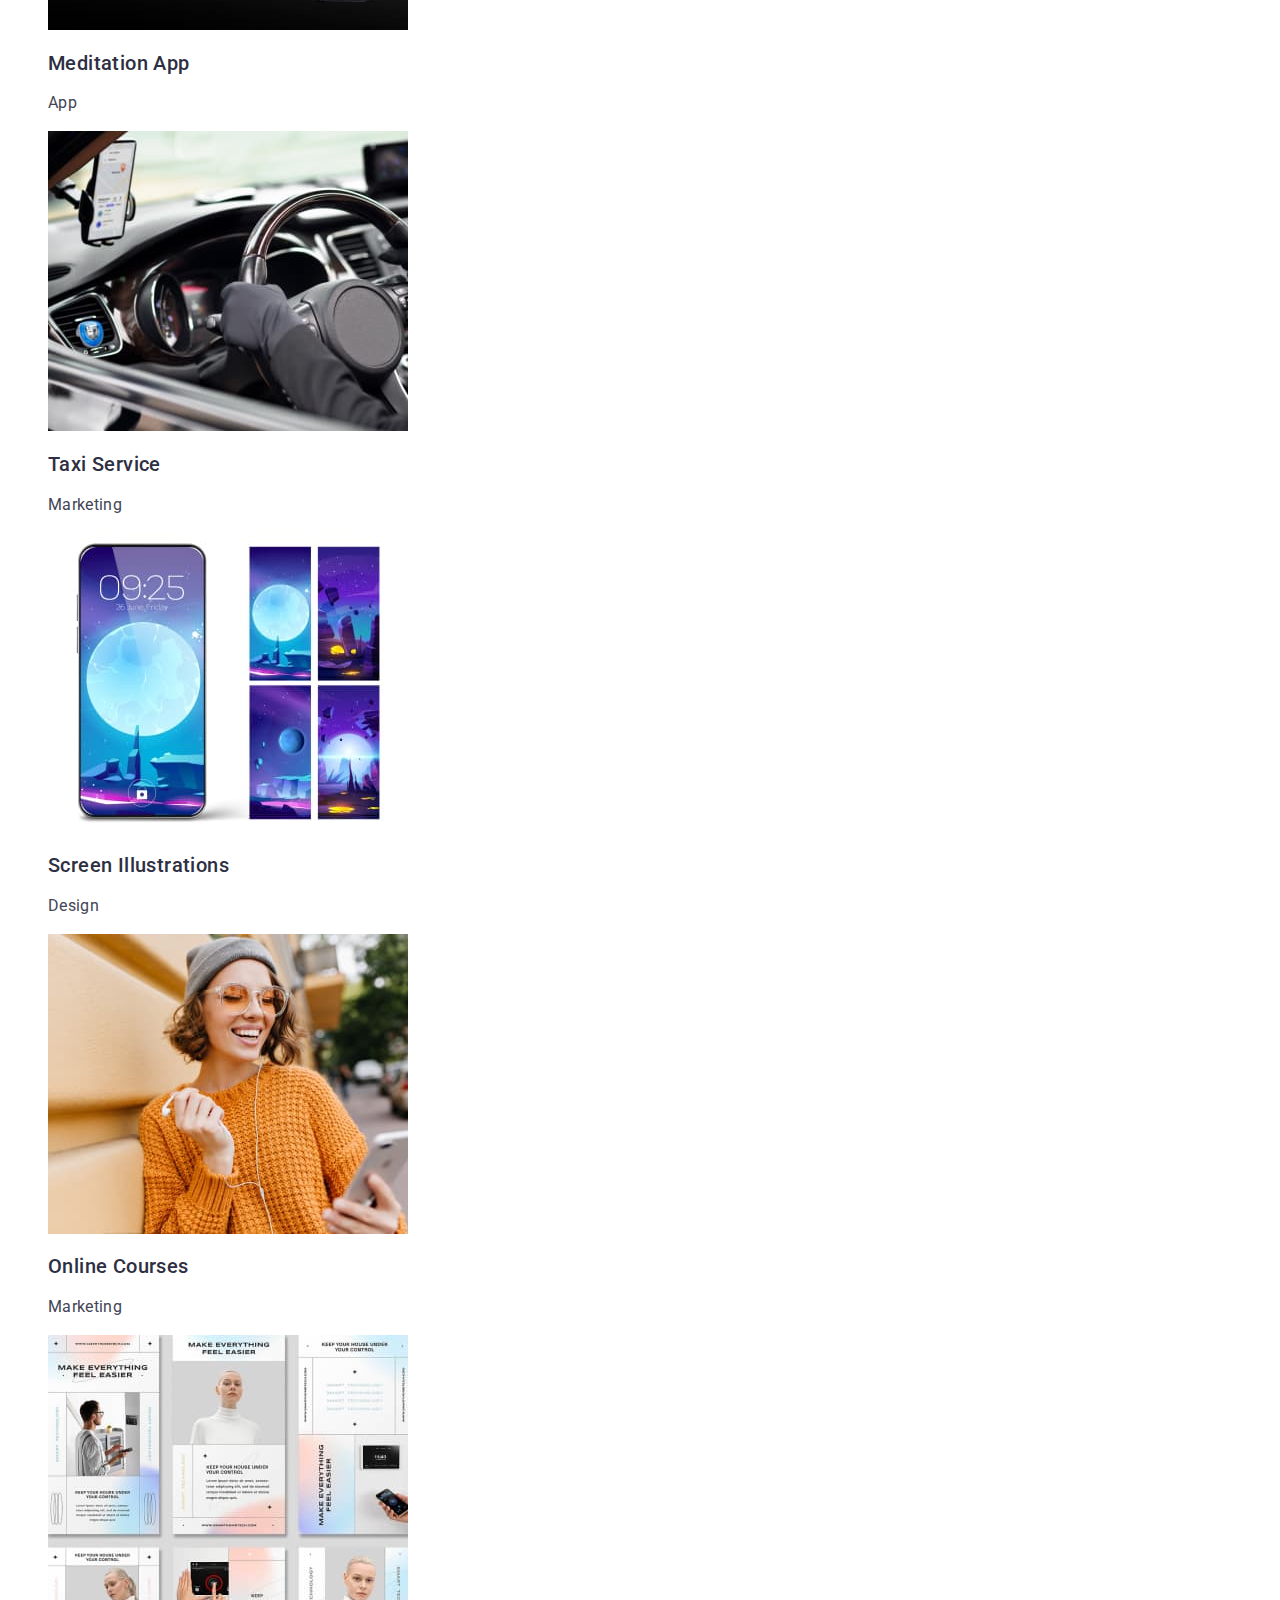
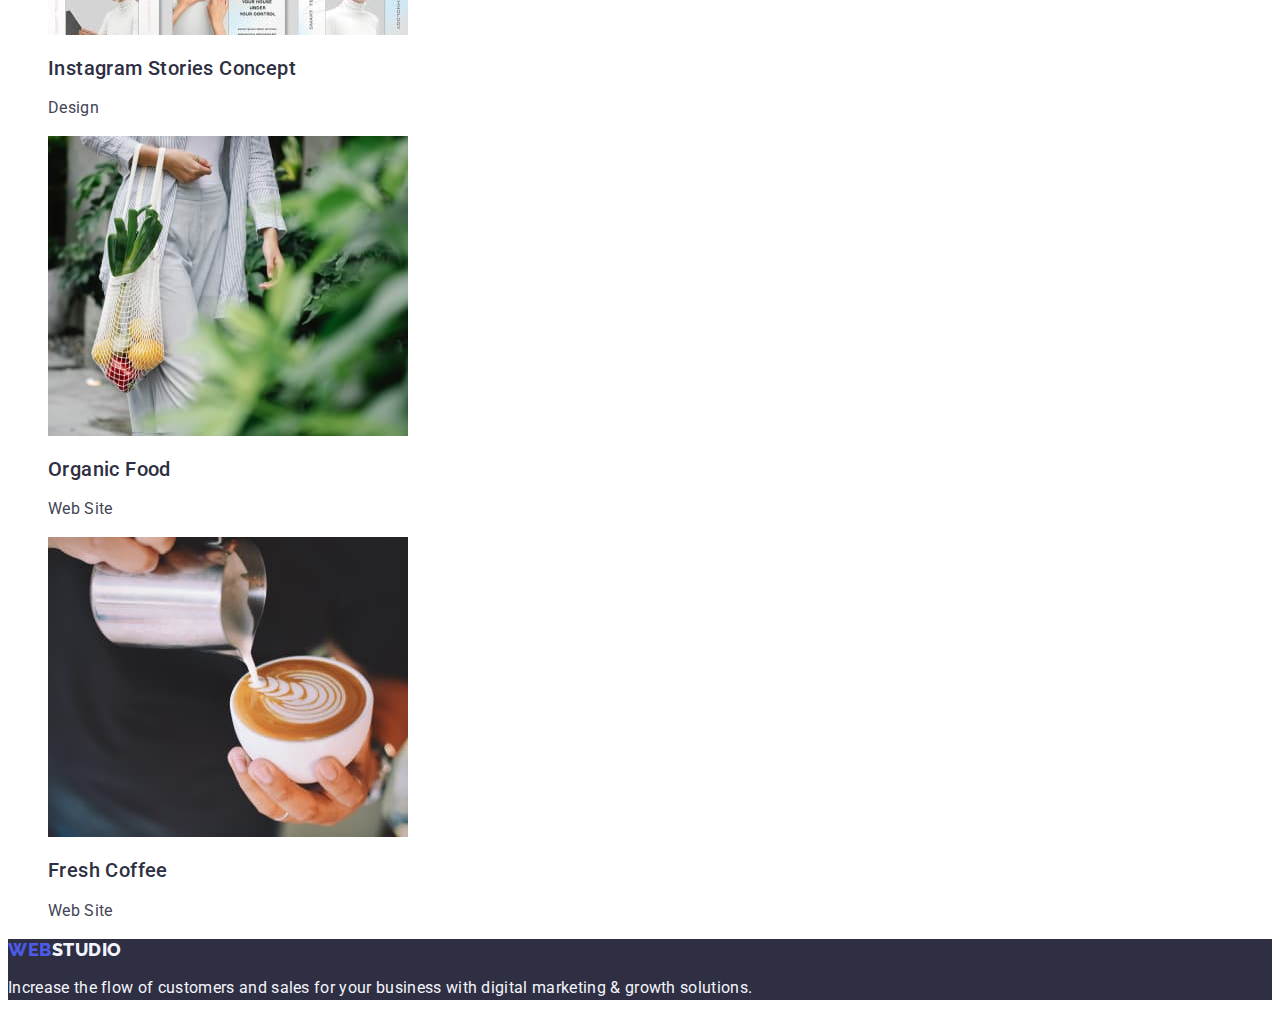
==== commit c2be208d: "css" ====
--- a/portfolio.html
+++ b/portfolio.html
@@ -29,12 +29,12 @@
       </nav>
       <address>
         <ul class="list">
-          <li>
+          <li class="list">
             <a class="contacts link" href="mailto:info@devstudio.com"
               >info@devstudio.com</a
             >
           </li>
-          <li>
+          <li class="list">
             <a class="contacts link" href="tel:+110001111111"
               >+11 (000) 111-11-11</a
             >
@@ -45,58 +45,86 @@
     <main>
       <section>
         <h1 class="hidden-title">Title</h1>
-        <ul>
-          <li class="list"><button type="button">All</button></li>
-          <li class="list"><button type="button">Web Site</button></li>
-          <li class="list"><button type="button">App</button></li>
-          <li class="list"><button type="button">Design</button></li>
-          <li class="list"><button type="button">Marketing</button></li>
-        </ul>
-        <ul>
+        <ul class="list">
           <li class="list">
-            <img src="./images/section-1-image-1.jpg" alt="image" />
-            <h2>Banking App Interface Concept</h2>
-            <p>App</p>
+            <button type="button" class="main-button">All</button>
           </li>
           <li class="list">
-            <img src="./images/section-1-image-2.jpg" alt="image" />
-            <h2>Cashless Payment</h2>
-            <p>Marketing</p>
+            <button type="button" class="main-button">Web Site</button>
           </li>
           <li class="list">
-            <img src="./images/section-1-image-3.jpg" alt="image" />
-            <h2>Meditation App</h2>
-            <p>App</p>
+            <button type="button" class="main-button">App</button>
           </li>
           <li class="list">
-            <img src="./images/section-2-image-1.jpg" alt="image" />
-            <h2>Taxi Service</h2>
-            <p>Marketing</p>
+            <button type="button" class="main-button">Design</button>
           </li>
           <li class="list">
-            <img src="./images/section-2-image-2.jpg" alt="image" />
-            <h2>Screen Illustrations</h2>
-            <p>Design</p>
+            <button type="button" class="main-button">Marketing</button>
+          </li>
+        </ul>
+        <ul class="list">
+          <li class="list">
+            <a class="link"
+              ><img src="./images/section-1-image-1.jpg" alt="image" />
+              <h2 class="tittle-link">Banking App Interface Concept</h2>
+              <p class="paragraph-link">App</p></a
+            >
           </li>
           <li class="list">
-            <img src="./images/section-2-image-3.jpg" alt="image" />
-            <h2>Online Courses</h2>
-            <p>Marketing</p>
+            <a class="link"
+              ><img src="./images/section-1-image-2.jpg" alt="image" />
+              <h2 class="tittle-link">Cashless Payment</h2>
+              <p class="paragraph-link">Marketing</p></a
+            >
           </li>
           <li class="list">
-            <img src="./images/section-3-image-1.jpg" alt="image" />
-            <h2>Instagram Stories Concept</h2>
-            <p>Design</p>
+            <a class="link"
+              ><img src="./images/section-1-image-3.jpg" alt="image" />
+              <h2 class="tittle-link">Meditation App</h2>
+              <p class="paragraph-link">App</p></a
+            >
           </li>
           <li class="list">
-            <img src="./images/section-3-image-2.jpg" alt="image" />
-            <h2>Organic Food</h2>
-            <p>Web Site</p>
+            <a class="link"
+              ><img src="./images/section-2-image-1.jpg" alt="image" />
+              <h2 class="tittle-link">Taxi Service</h2>
+              <p class="paragraph-link">Marketing</p></a
+            >
           </li>
           <li class="list">
-            <img src="./images/section-3-image-3.jpg" alt="image" />
-            <h2>Fresh Coffee</h2>
-            <p>Web Site</p>
+            <a class="link"
+              ><img src="./images/section-2-image-2.jpg" alt="image" />
+              <h2 class="tittle-link">Screen Illustrations</h2>
+              <p class="paragraph-link">Design</p></a
+            >
+          </li>
+          <li class="list">
+            <a class="link"
+              ><img src="./images/section-2-image-3.jpg" alt="image" />
+              <h2 class="tittle-link">Online Courses</h2>
+              <p class="paragraph-link">Marketing</p></a
+            >
+          </li>
+          <li class="list">
+            <a class="link"
+              ><img src="./images/section-3-image-1.jpg" alt="image" />
+              <h2 class="tittle-link">Instagram Stories Concept</h2>
+              <p class="paragraph-link">Design</p></a
+            >
+          </li>
+          <li class="list">
+            <a class="link"
+              ><img src="./images/section-3-image-2.jpg" alt="image" />
+              <h2 class="tittle-link">Organic Food</h2>
+              <p class="paragraph-link">Web Site</p></a
+            >
+          </li>
+          <li class="list">
+            <a class="link"
+              ><img src="./images/section-3-image-3.jpg" alt="image" />
+              <h2 class="tittle-link">Fresh Coffee</h2>
+              <p class="paragraph-link">Web Site</p></a
+            >
           </li>
         </ul>
       </section>
--- a/css/styles.css
+++ b/css/styles.css
@@ -156,3 +156,42 @@
 
   background: #2e2f42;
 }
+
+.main-button {
+  font-weight: 500;
+  font-size: 16px;
+  line-height: 1.5;
+  letter-spacing: 0.04em;
+  color: #4d5ae5;
+  padding: 12px 24px;
+  background-color: #f4f4fd;
+
+  border: 1px solid #e7e9fc;
+  border-radius: 4px;
+}
+
+.main-button:hover,
+.main-button:focus {
+  color: #ffffff;
+  background-color: #404bbf;
+  box-shadow: 0px 3px 1px rgba(0, 0, 0, 0.1), 0px 2px 1px rgba(0, 0, 0, 0.08),
+    0px 2px 2px rgba(0, 0, 0, 0.12);
+}
+.tittle-link {
+  font-family: "Roboto", sans-serif;
+  font-weight: 500;
+  font-size: 20px;
+  line-height: 1.2;
+  letter-spacing: 0.02em;
+
+  color: #2e2f42;
+}
+.paragraph-link {
+  font-family: "Roboto", sans-serif;
+  font-weight: 400;
+  font-size: 16px;
+  line-height: 1.5;
+  letter-spacing: 0.02em;
+
+  color: #434455;
+}
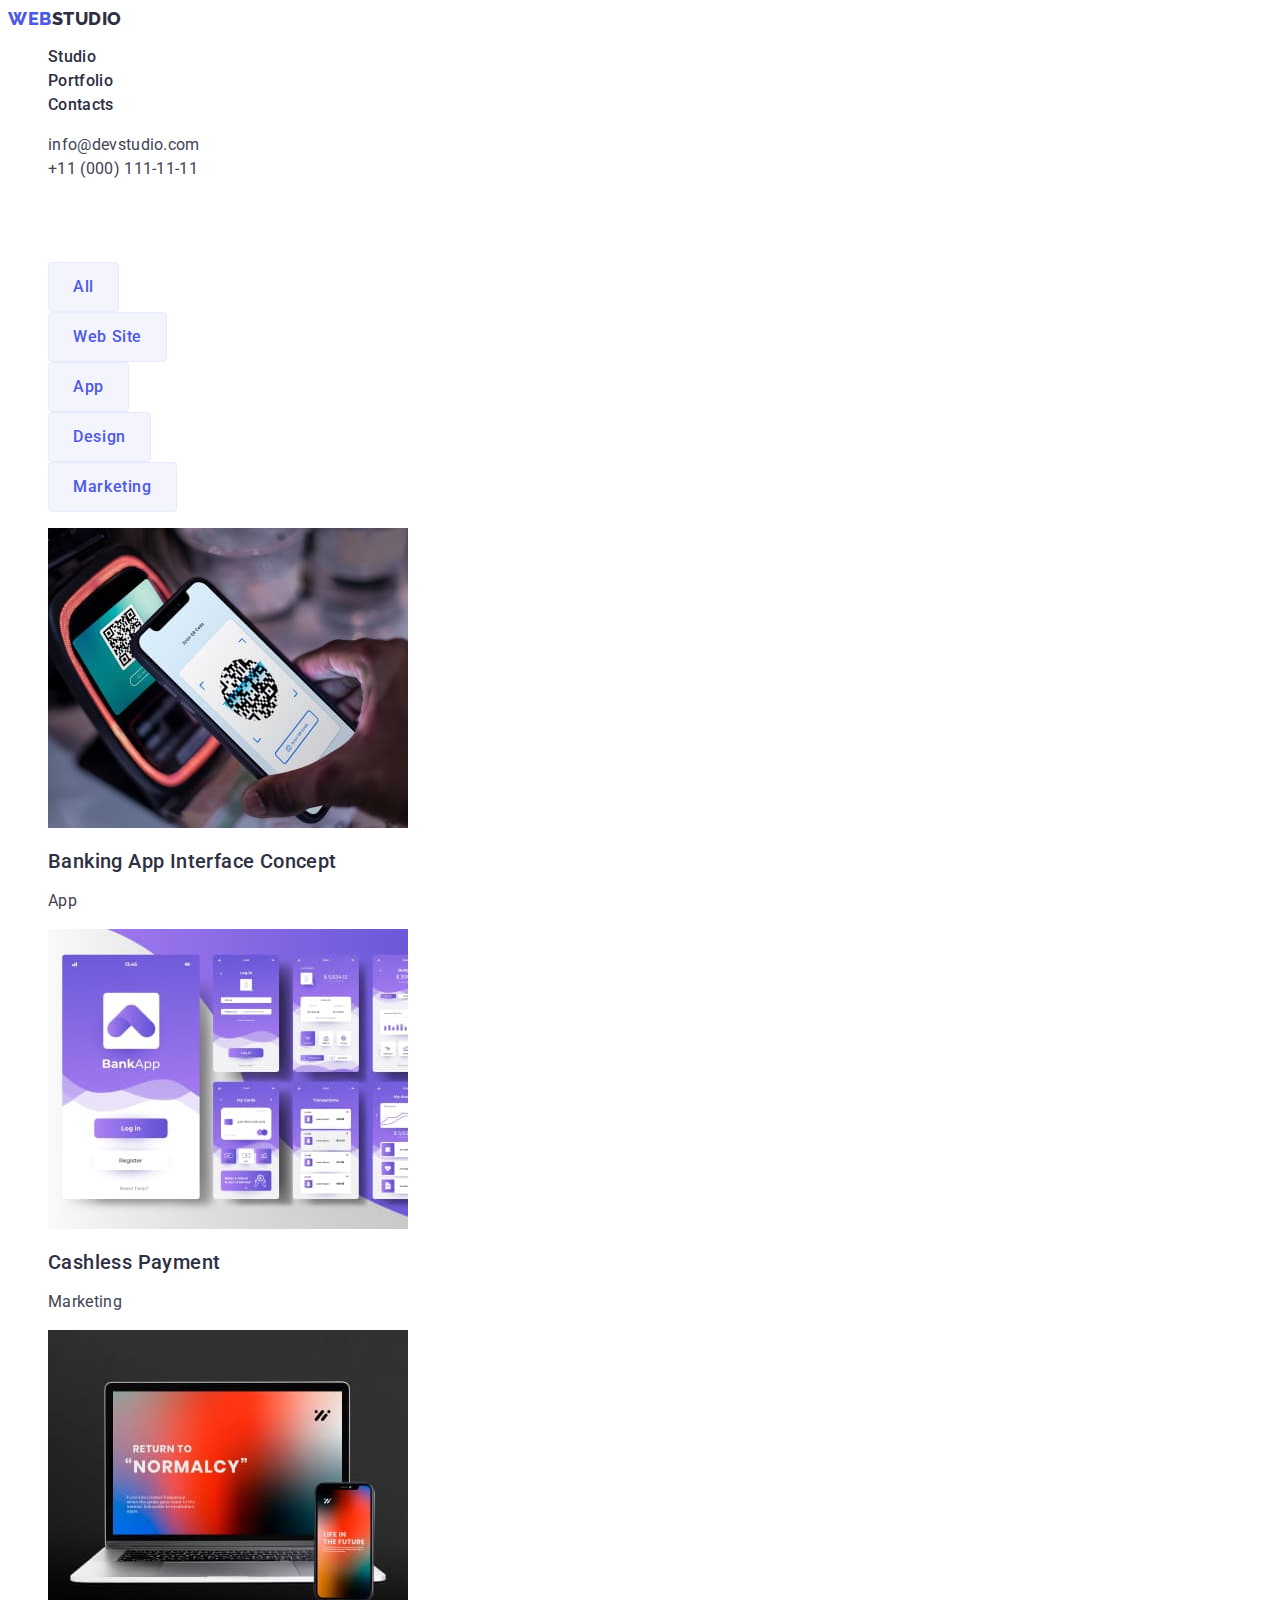
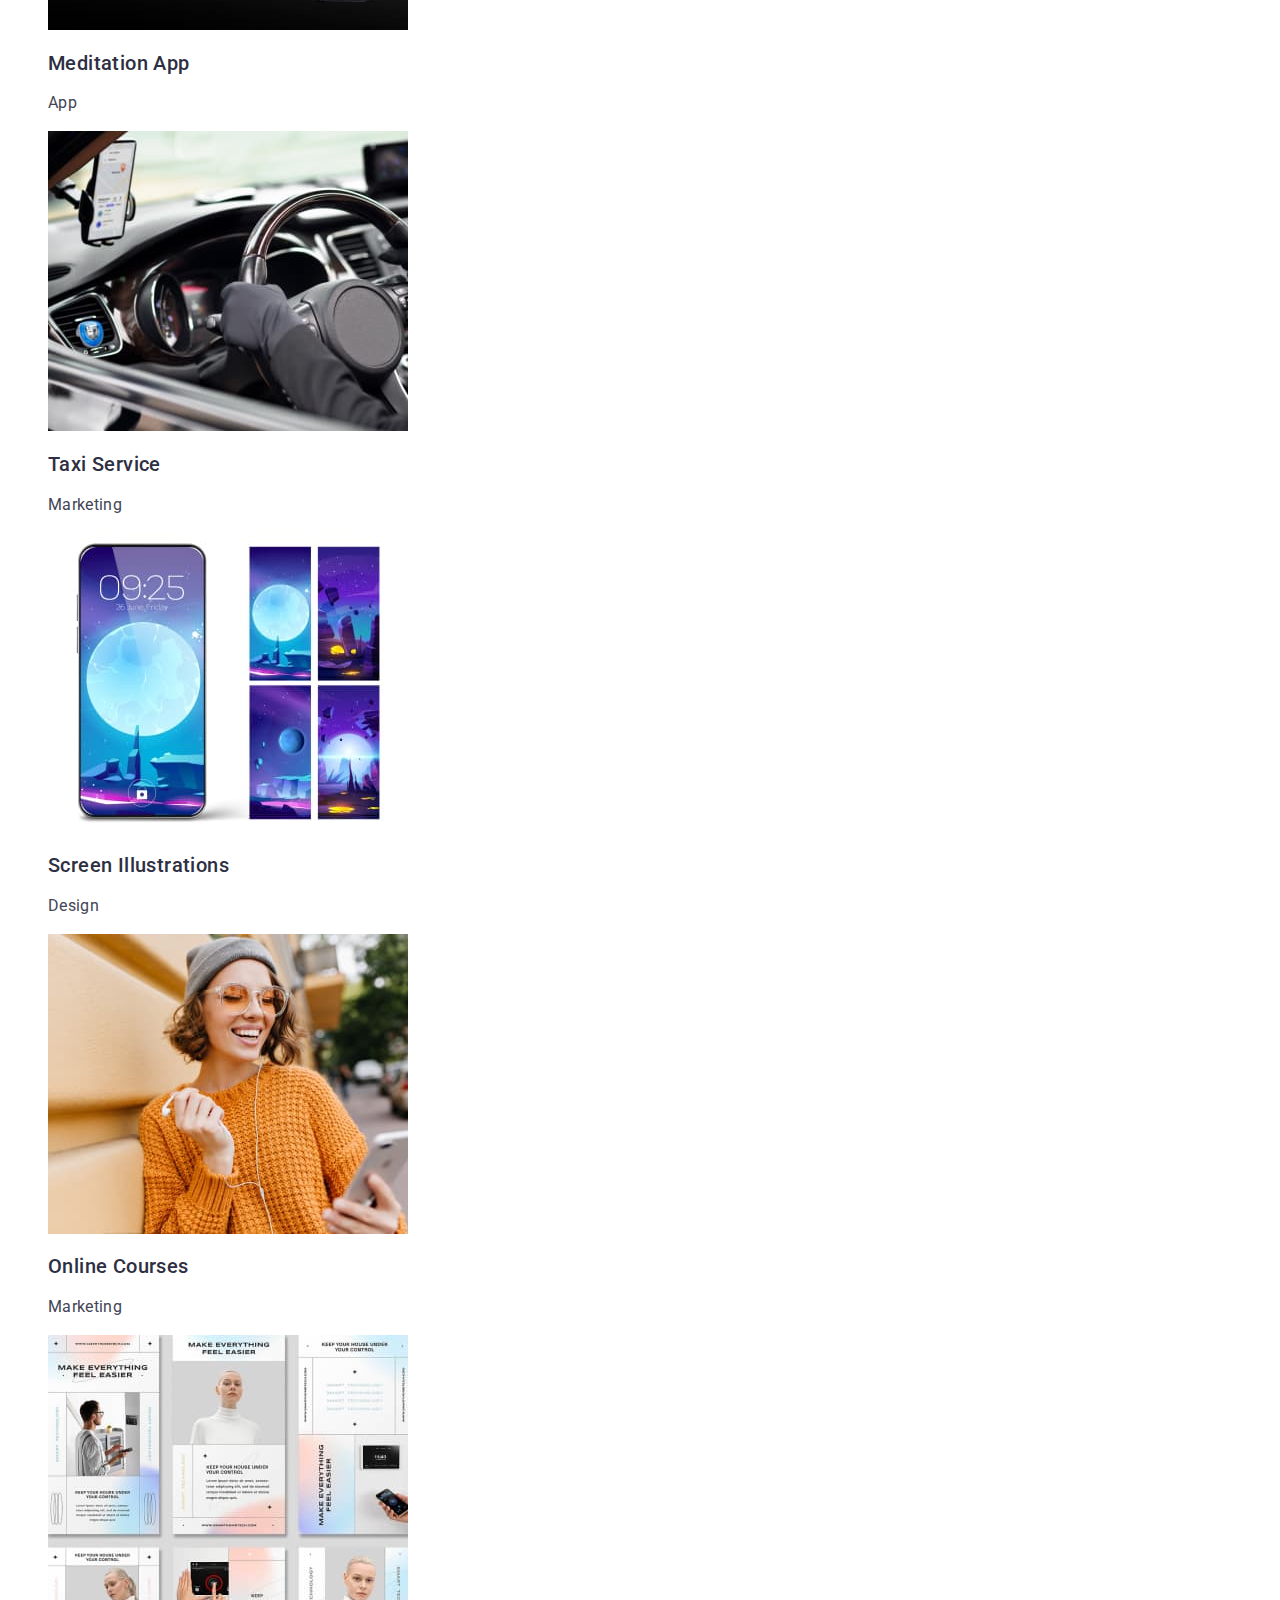
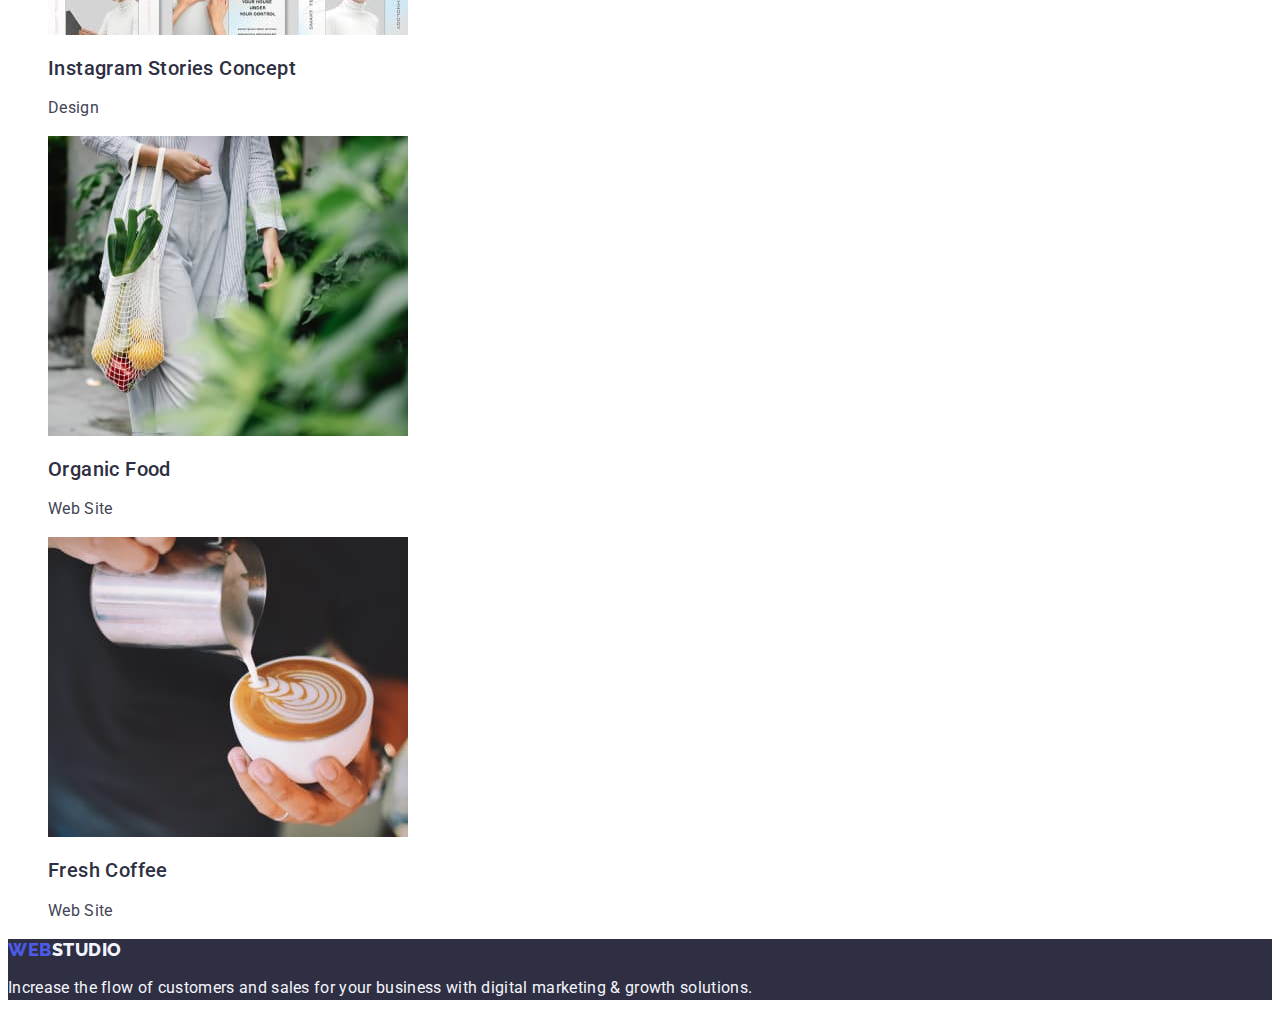
==== commit f3ed5b5a: "css" ====
--- a/portfolio.html
+++ b/portfolio.html
@@ -27,7 +27,7 @@
           <li><a class="menu-link link" href="">Contacts</a></li>
         </ul>
       </nav>
-      <address>
+      <address class="address">
         <ul class="list">
           <li class="list">
             <a class="contacts link" href="mailto:info@devstudio.com"
--- a/css/styles.css
+++ b/css/styles.css
@@ -16,6 +16,10 @@
 .link {
   text-decoration: none;
 }
+.link:hover,
+link:focus {
+  color: #404bbf;
+}
 .contacts {
   font-family: "Roboto", sans-serif;
   font-weight: 400;
@@ -24,6 +28,10 @@
   letter-spacing: 0.02em;
 
   color: #434455;
+}
+.contacts:hover,
+contacts:focus {
+  color: #404bbf;
 }
 .text-footer {
   font-family: "Roboto", sans-serif;
@@ -38,7 +46,7 @@
   font-family: "Roboto", sans-serif;
   font-weight: 700;
   font-size: 56px;
-  line-height: 60px;
+  line-height: 1.07;
   text-align: center;
   letter-spacing: 0.02em;
   background-color: #2e2f42;
@@ -158,6 +166,7 @@
 }
 
 .main-button {
+  font-family: "Roboto", sans-serif;
   font-weight: 500;
   font-size: 16px;
   line-height: 1.5;
@@ -195,3 +204,20 @@
 
   color: #434455;
 }
+.order-button {
+  font-family: inherit;
+  font-size: 16px;
+  font-weight: 500;
+  line-height: 1.5;
+  letter-spacing: 0.04em;
+
+  color: #ffffff;
+  background-color: #4d5ae5;
+}
+.order-button:hover,
+:focus {
+  background-color: #404bbf;
+}
+.address {
+  font-style: normal;
+}
